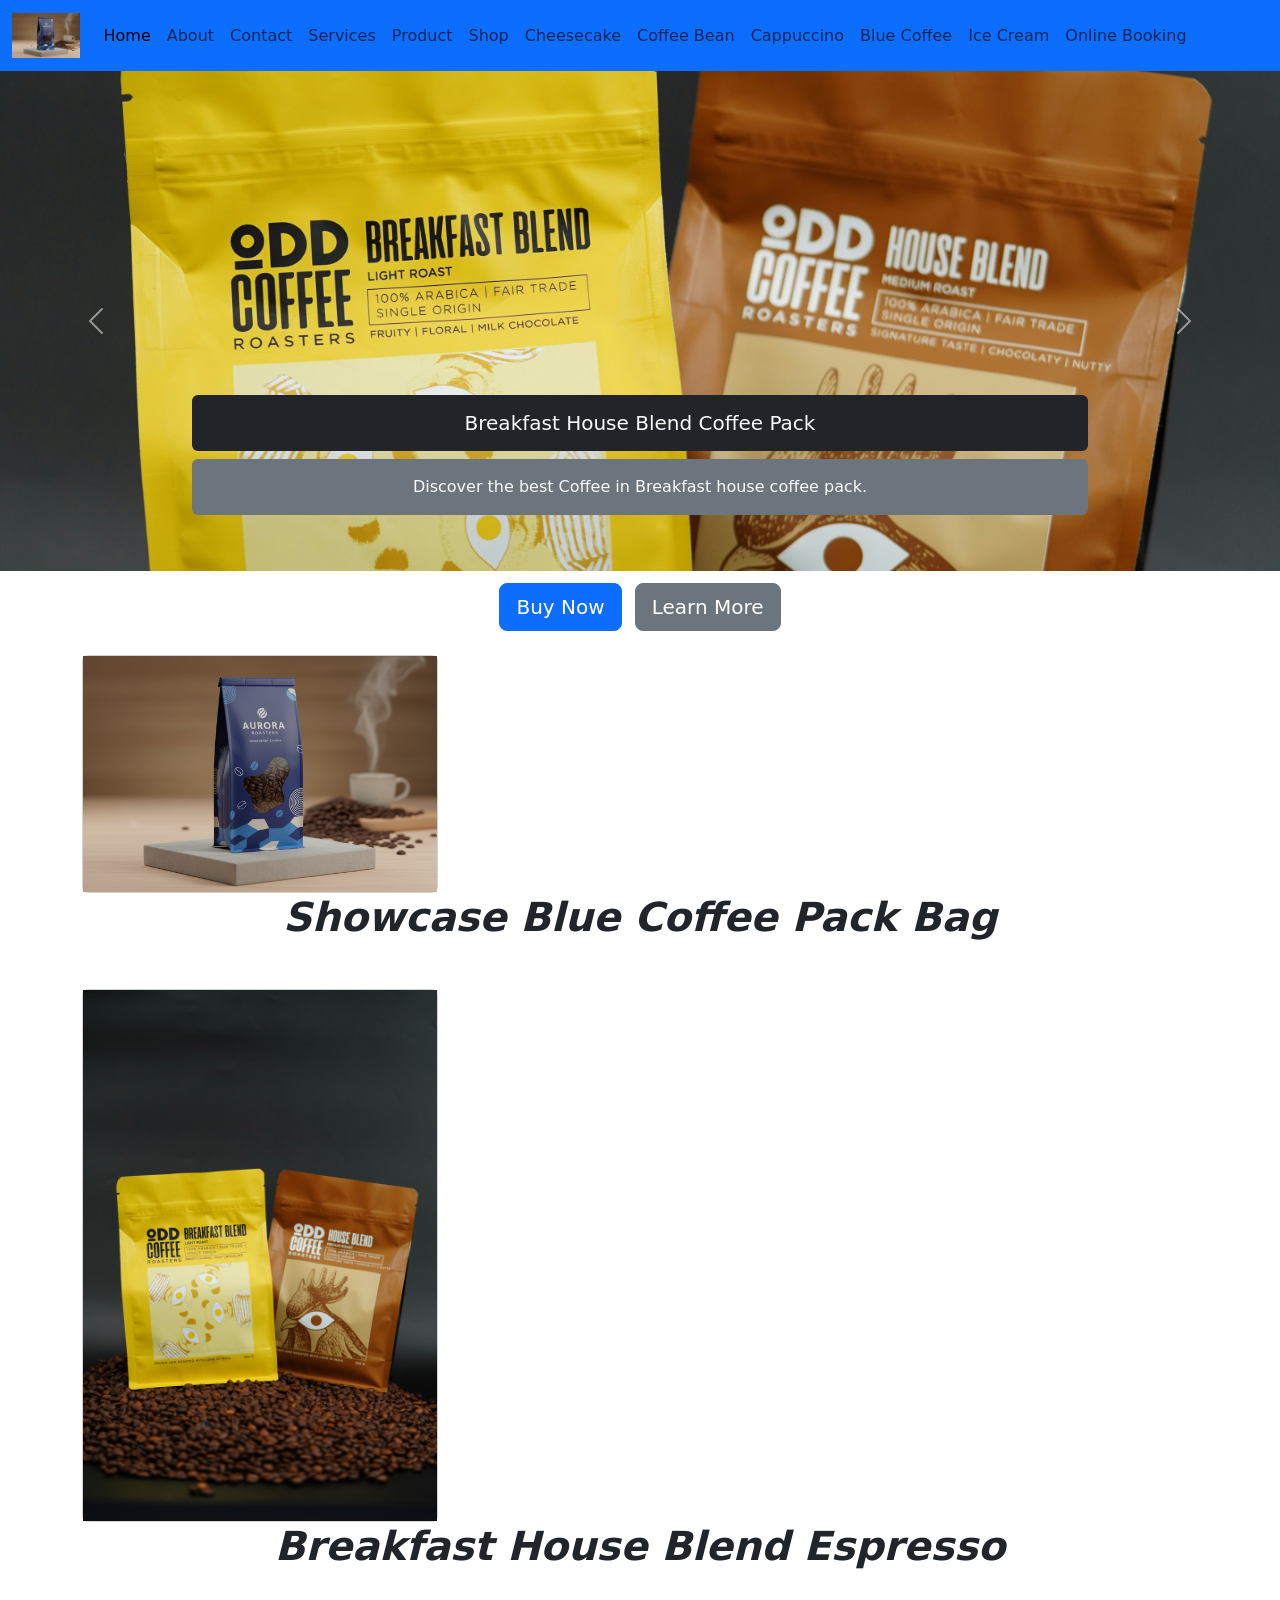
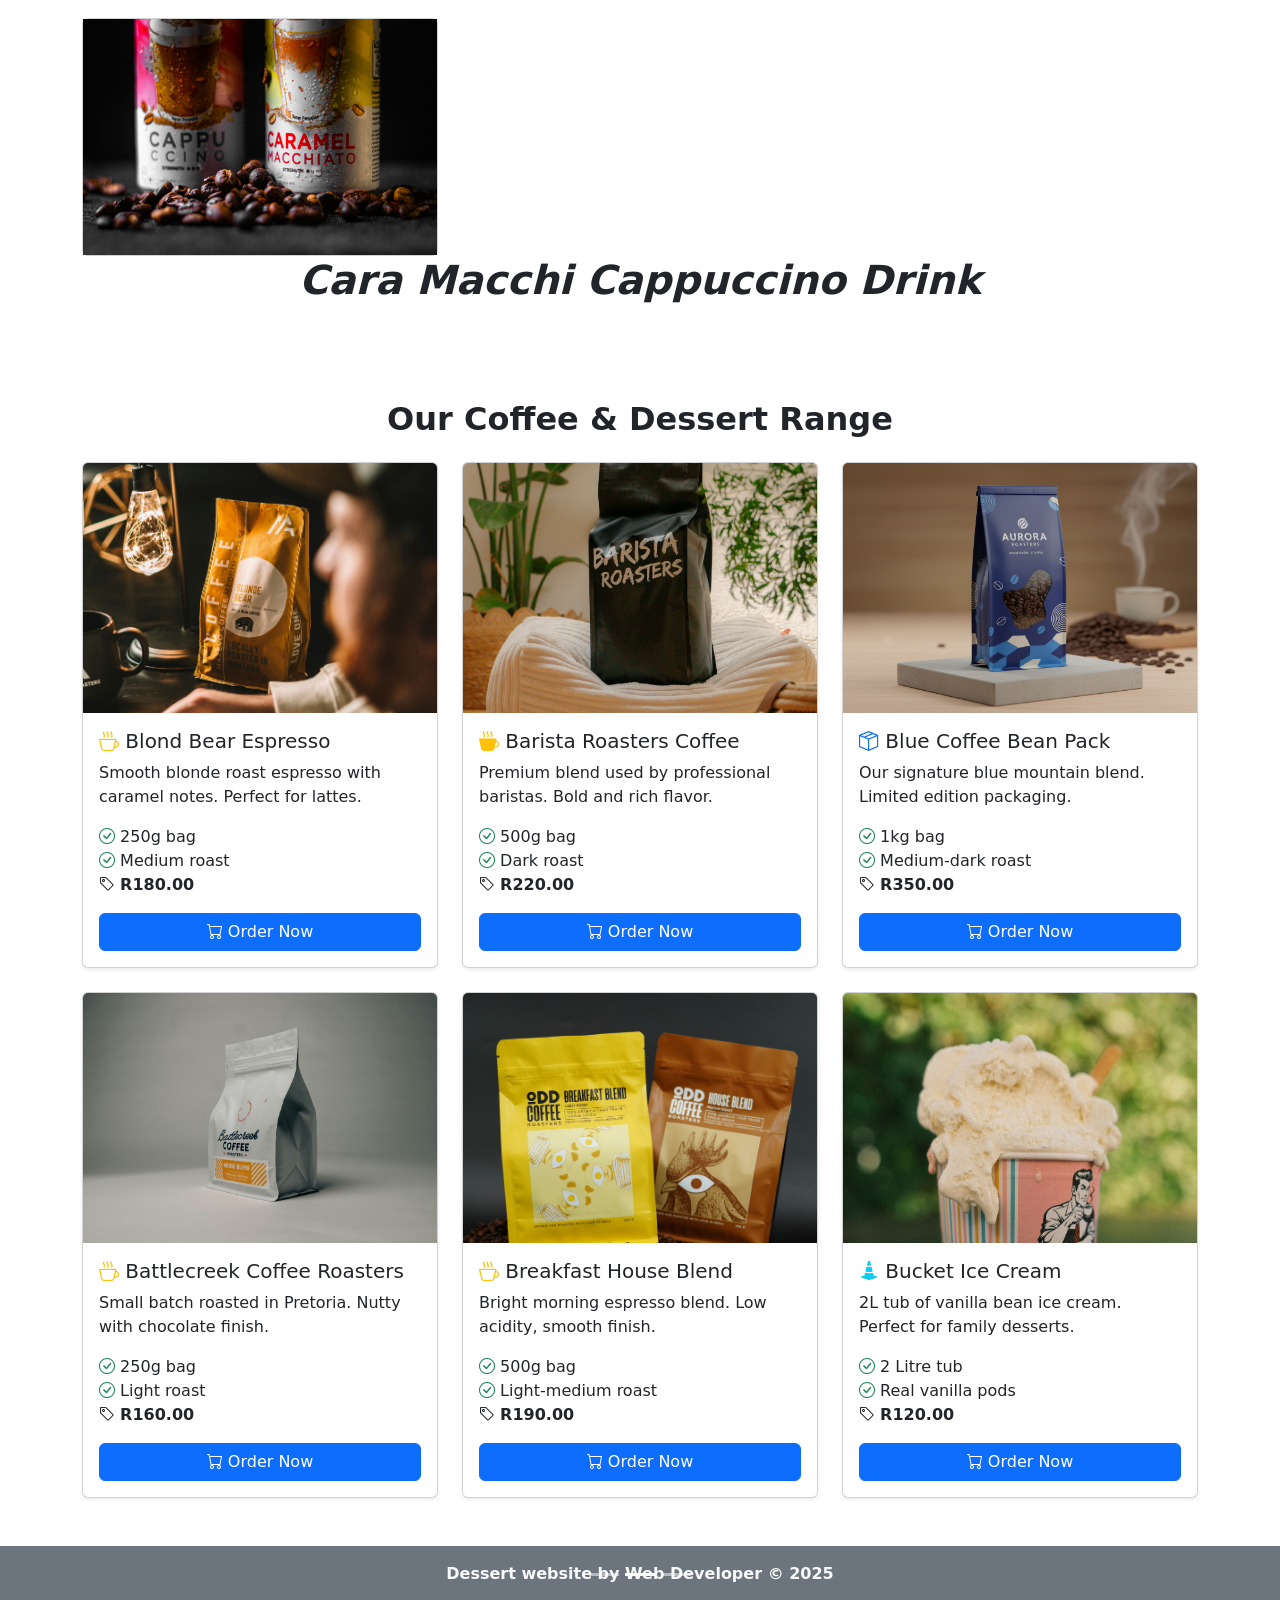
==== index.html @ a85d669f "Fixed index.html" ====
<!DOCTYPE html>
<html lang="en">
<head>
    <meta charset="UTF-8">
    <meta name="viewport" content="width=device-width, initial-scale=1.0">
    <title>Chocolate & Cookies</title>
    <link href="https://cdn.jsdelivr.net/npm/bootstrap@5.3.2/dist/css/bootstrap.min.css" rel="stylesheet">
    <link href="https://cdn.jsdelivr.net/npm/bootstrap-icons@1.11.1/font/bootstrap-icons.css" rel="stylesheet">
    <link rel="stylesheet" href="assets/css/style.css">
</head>
<body>
    <nav class="navbar navbar-expand-lg bg-primary">
        <div class="container-fluid">
            <a class="navbar-brand" href="shop.html"><img src="assets/img/blue-coffee-bean-pack.png" alt="Blue coffee bean" class="h-100" style="max-height: 45px;"></a>
            <button class="navbar-toggler" type="button" data-bs-toggle="collapse" data-bs-target="#navbarNav" aria-controls="navbarNav" aria-expanded="false" aria-label="Toggle navigation">
                <span class="navbar-toggler-icon"></span>
            </button>
            <div class="collapse navbar-collapse" id="navbarNav">
                <ul class="navbar-nav">
                    <li class="nav-item"><a class="nav-link active" aria-current="page" href="index.html">Home</a></li>
                    <li class="nav-item"><a class="nav-link" href="about.html">About</a></li>
                    <li class="nav-item"><a class="nav-link" href="contact.html">Contact</a></li>
                    <li class="nav-item"><a class="nav-link" href="services.html">Services</a></li>
                    <li class="nav-item"><a class="nav-link" href="Product.html">Product</a></li>
                    <li class="nav-item"><a class="nav-link" href="shop.html">Shop</a></li>
                    <li class="nav-item"><a class="nav-link" href="cheesecake.html">Cheesecake</a></li>
                    <li class="nav-item"><a class="nav-link" href="coffee-bean.html">Coffee Bean</a></li>
                    <li class="nav-item"><a class="nav-link" href="cappuccino.html">Cappuccino</a></li>
                    <li class="nav-item"><a class="nav-link" href="blue-coffee-pack.html">Blue Coffee </a></li>
                    <li class="nav-item"><a class="nav-link" href="ice-cream.html">Ice Cream</a></li>
                    <li class="nav-item"><a class="nav-link" href="booking.html">Online Booking</a></li>
                </ul>
            </div>
        </div>
    </nav>

    <div id="carouselExampleCaptions" class="carousel slide" data-bs-ride="carousel">
        <div class="carousel-indicators">
            <button type="button" data-bs-target="#carouselExampleCaptions" data-bs-slide-to="0" class="active" aria-current="true" aria-label="Slide 1"></button>
            <button type="button" data-bs-target="#carouselExampleCaptions" data-bs-slide-to="1" aria-label="Slide 2"></button>
            <button type="button" data-bs-target="#carouselExampleCaptions" data-bs-slide-to="2" aria-label="Slide 3"></button>
        </div>
        <div class="carousel-inner">
            <div class="carousel-item active">
                <img src="assets/img/copper-coffee-espresso.jpg" class="d-block w-100" style="height: 500px; object-fit: cover;" alt="Americano Package">
                <div class="carousel-caption d-none d-md-block">
                    <h5 class="text-light bg-dark fw-bold py-3 px-3 rounded">Americano Package Pack</h5>
                    <p class="text-dark fw-bold bg-warning  py-3 px-3 rounded">Buy our copper coffee espresso package pack at our store.</p>
                </div>
            </div>
            <div class="carousel-item">
                <img src="assets/img/breakfast-house-blend-espresso.jpg" class="d-block w-100" style="height: 500px; object-fit: cover;" alt="Mint Ice Cream">
                <div class="carousel-caption d-none d-md-block">
                    <h5 class="text-light bg-dark py-3 px-3 rounded">Breakfast House Blend Coffee Pack</h5>
                    <p class="text-light bg-secondary py-3 px-3 rounded">Discover the best Coffee in Breakfast house coffee pack.</p>
                </div>
            <div class="carousel-item">
                <img src="assets/img/coffee-teaglass.jpg" class="d-block w-100" style="height: 500px; object-fit: cover;" alt="Espresso">
                <div class="carousel-caption d-none d-md-block">
                    <h5 class="text-light bg-dark py-3 px-3 rounded">Our Espresso Coffee Glass</h5>
                    <p class="text-light bg-secondary py-3 px-3 rounded">Drink some espresso coffee with joy.</p>
                </div>
            </div>
        <button class="carousel-control-prev" type="button" data-bs-target="#carouselExampleCaptions" data-bs-slide="prev">
            <span class="carousel-control-prev-icon" aria-hidden="true"></span>
            <span class="visually-hidden">Previous</span>
        </button>
        <button class="carousel-control-next" type="button" data-bs-target="#carouselExampleCaptions" data-bs-slide="next">
            <span class="carousel-control-next-icon" aria-hidden="true"></span>
            <span class="visually-hidden">Next</span>
        </button>
    </div>

    <h1 class="text-light text-center bg-dark py-3 mt-0">Browsing our Product items for utilities</h1>
    <img src="assets/img/AI_Product_Images Salted Caramel 849b7f_bd1581ed7b714e519b5ed58c02f19a1b~mv2.jpg.jpg" class="w-100" style="max-height: 400px; object-fit: cover;" alt="banner chocolate image">
    <div class="text-center my-4">
        <a href="shop.html" class="btn btn-primary btn-lg me-2">Buy Now</a>
        <a href="about.html" class="btn btn-secondary btn-lg">Learn More</a>
    </div>

    <div class="container">
        <div class="row">
        <div class="col-md-4">
        <div class="card">
            <img src="assets/img/blue-coffee-bean-pack.png" class="img-fluid" style="max-width: 400px;" alt="blue coffee bean pack">
        </div>
        </div>
        <div class="card-body">
            <h2 class=" card-title text-center mb-5 fst-italic fw-bold h1">Showcase Blue Coffee Pack Bag</h2>

        </div>
        <div class="col-md-4">
        <div class="card">
            <img src="assets/img/breakfast-house-blend-espresso.jpg" class="img-fluid" style="max-width: 400px;" alt="blue coffee bean pack">
        </div>
        </div>
        <div class="card-body">
            <h2 class=" card-title text-center mb-5 fst-italic fw-bold h1">Breakfast House Blend Espresso</h2>

        </div>
        <div class="col-md-4">
        <div class="card">
            <img src="assets/img/caram-macchi-cappucino-drink.jpg" class="img-fluid" style="max-width: 400px;" alt="blue coffee bean pack">
        </div>
        </div>
        <div class="card-body">
            <h2 class=" card-title text-center mb-5 fst-italic fw-bold h1">Cara Macchi Cappuccino Drink</h2>

        </div>
        </div>
        </div>
    

    <div class="container my-5">
        <h2 class="text-center mb-4 fw-bold">Our Coffee & Dessert Range</h2>
        <div class="row g-4">
            
            <!-- Card 1 -->
            <div class="col-lg-4 col-md-6">
                <div class="card h-100 shadow-sm">
                    <img src="assets/img/blond-bear-espresso.jpg" class="card-img-top" style="height: 250px; object-fit: cover;" alt="Blond Bear Espresso">
                    <div class="card-body d-flex flex-column">
                        <h5 class="card-title"><i class="bi bi-cup-hot text-warning"></i> Blond Bear Espresso</h5>
                        <p class="card-text">Smooth blonde roast espresso with caramel notes. Perfect for lattes.</p>
                        <ul class="list-unstyled mb-3">
                            <li><i class="bi bi-check-circle text-success"></i> 250g bag</li>
                            <li><i class="bi bi-check-circle text-success"></i> Medium roast</li>
                            <li><i class="bi bi-tag"></i> <strong>R180.00</strong></li>
                        </ul>
                        <button class="btn btn-primary mt-auto w-100" data-bs-toggle="modal" data-bs-target="#orderModal" onclick="setProduct('Blond Bear Espresso', 'R180.00')" title="Order Blond Bear Espresso">
                            <i class="bi bi-cart"></i> Order Now
                        </button>
                    </div>
                </div>
            </div>

            <!-- Card 2 -->
            <div class="col-lg-4 col-md-6">
                <div class="card h-100 shadow-sm">
                    <img src="assets/img/barista-roasters-coffee-3.jpg" class="card-img-top" style="height: 250px; object-fit: cover;" alt="Barista Roasters Coffee">
                    <div class="card-body d-flex flex-column">
                        <h5 class="card-title"><i class="bi bi-cup-hot-fill text-warning"></i> Barista Roasters Coffee</h5>
                        <p class="card-text">Premium blend used by professional baristas. Bold and rich flavor.</p>
                        <ul class="list-unstyled mb-3">
                            <li><i class="bi bi-check-circle text-success"></i> 500g bag</li>
                            <li><i class="bi bi-check-circle text-success"></i> Dark roast</li>
                            <li><i class="bi bi-tag"></i> <strong>R220.00</strong></li>
                        </ul>
                        <button class="btn btn-primary mt-auto w-100" data-bs-toggle="modal" data-bs-target="#orderModal" onclick="setProduct('Barista Roasters Coffee', 'R220.00')" title="Order Barista Roasters">
                            <i class="bi bi-cart"></i> Order Now
                        </button>
                    </div>
                </div>
            </div>

            <!-- Card 3 -->
            <div class="col-lg-4 col-md-6">
                <div class="card h-100 shadow-sm">
                    <img src="assets/img/blue-coffee-bean-pack.png" class="card-img-top" style="height: 250px; object-fit: cover;" alt="Blue Coffee Bean Pack">
                    <div class="card-body d-flex flex-column">
                        <h5 class="card-title"><i class="bi bi-box-seam text-primary"></i> Blue Coffee Bean Pack</h5>
                        <p class="card-text">Our signature blue mountain blend. Limited edition packaging.</p>
                        <ul class="list-unstyled mb-3">
                            <li><i class="bi bi-check-circle text-success"></i> 1kg bag</li>
                            <li><i class="bi bi-check-circle text-success"></i> Medium-dark roast</li>
                            <li><i class="bi bi-tag"></i> <strong>R350.00</strong></li>
                        </ul>
                        <button class="btn btn-primary mt-auto w-100" data-bs-toggle="modal" data-bs-target="#orderModal" onclick="setProduct('Blue Coffee Bean Pack', 'R350.00')" title="Order Blue Coffee Pack">
                            <i class="bi bi-cart"></i> Order Now
                        </button>
                    </div>
                </div>
            </div>

            <!-- Card 4 -->
            <div class="col-lg-4 col-md-6">
                <div class="card h-100 shadow-sm">
                    <img src="assets/img/battlecreek-coffee-roasters.jpg" class="card-img-top" style="height: 250px; object-fit: cover;" alt="Battlecreek Coffee">
                    <div class="card-body d-flex flex-column">
                        <h5 class="card-title"><i class="bi bi-cup-hot text-warning"></i> Battlecreek Coffee Roasters</h5>
                        <p class="card-text">Small batch roasted in Pretoria. Nutty with chocolate finish.</p>
                        <ul class="list-unstyled mb-3">
                            <li><i class="bi bi-check-circle text-success"></i> 250g bag</li>
                            <li><i class="bi bi-check-circle text-success"></i> Light roast</li>
                            <li><i class="bi bi-tag"></i> <strong>R160.00</strong></li>
                        </ul>
                        <button class="btn btn-primary mt-auto w-100" data-bs-toggle="modal" data-bs-target="#orderModal" onclick="setProduct('Battlecreek Coffee Roasters', 'R160.00')" title="Order Battlecreek Coffee">
                            <i class="bi bi-cart"></i> Order Now
                        </button>
                    </div>
                </div>
            </div>

            <!-- Card 5 -->
            <div class="col-lg-4 col-md-6">
                <div class="card h-100 shadow-sm">
                    <img src="assets/img/breakfast-house-blend-espresso.jpg" class="card-img-top" style="height: 250px; object-fit: cover;" alt="Breakfast House Blend">
                    <div class="card-body d-flex flex-column">
                        <h5 class="card-title"><i class="bi bi-cup-hot text-warning"></i> Breakfast House Blend</h5>
                        <p class="card-text">Bright morning espresso blend. Low acidity, smooth finish.</p>
                        <ul class="list-unstyled mb-3">
                            <li><i class="bi bi-check-circle text-success"></i> 500g bag</li>
                            <li><i class="bi bi-check-circle text-success"></i> Light-medium roast</li>
                            <li><i class="bi bi-tag"></i> <strong>R190.00</strong></li>
                        </ul>
                        <button class="btn btn-primary mt-auto w-100" data-bs-toggle="modal" data-bs-target="#orderModal" onclick="setProduct('Breakfast House Blend', 'R190.00')" title="Order Breakfast Blend">
                            <i class="bi bi-cart"></i> Order Now
                        </button>
                    </div>
                </div>
            </div>

            <!-- Card 6 -->
            <div class="col-lg-4 col-md-6">
                <div class="card h-100 shadow-sm">
                    <img src="assets/img/bucket-ice-cream-1.jpg" class="card-img-top" style="height: 250px; object-fit: cover;" alt="Bucket Ice Cream">
                    <div class="card-body d-flex flex-column">
                        <h5 class="card-title"><i class="bi bi-cone-striped text-info"></i> Bucket Ice Cream</h5>
                        <p class="card-text">2L tub of vanilla bean ice cream. Perfect for family desserts.</p>
                        <ul class="list-unstyled mb-3">
                            <li><i class="bi bi-check-circle text-success"></i> 2 Litre tub</li>
                            <li><i class="bi bi-check-circle text-success"></i> Real vanilla pods</li>
                            <li><i class="bi bi-tag"></i> <strong>R120.00</strong></li>
                        </ul>
                        <button class="btn btn-primary mt-auto w-100" data-bs-toggle="modal" data-bs-target="#orderModal" onclick="setProduct('Bucket Ice Cream', 'R120.00')" title="Order Bucket Ice Cream">
                            <i class="bi bi-cart"></i> Order Now
                        </button>
                    </div>
                </div>
            </div>

        </div>
    </div>

    <!-- ORDER MODAL - Add this before footer -->
    <div class="modal fade" id="orderModal" tabindex="-1" aria-labelledby="orderModalLabel" aria-hidden="true">
        <div class="modal-dialog">
            <div class="modal-content">
                <div class="modal-header bg-primary text-white">
                    <h5 class="modal-title" id="orderModalLabel"><i class="bi bi-cart"></i> Place Your Order</h5>
                    <button type="button" class="btn-close btn-close-white" data-bs-dismiss="modal" aria-label="Close"></button>
                </div>
                <div class="modal-body">
                    <form id="orderForm" action="https://formspree.io/f/xzdopkdl" method="POST">
                        <div class="mb-3">
                            <label for="customerName" class="form-label">Your Name</label>
                            <input type="text" class="form-control" id="customerName" name="name" required>
                        </div>
                        <div class="mb-3">
                            <label for="customerEmail" class="form-label">Email</label>
                            <input type="email" class="form-control" id="customerEmail" name="email" required>
                        </div>
                        <div class="mb-3">
                            <label for="customerPhone" class="form-label">Phone / WhatsApp</label>
                            <input type="tel" class="form-control" id="customerPhone" name="phone" required>
                        </div>
                        <div class="mb-3">
                            <label for="productName" class="form-label">Product</label>
                            <input type="text" class="form-control" id="productName" name="product" readonly>
                        </div>
                        <div class="mb-3">
                            <label for="productPrice" class="form-label">Price</label>
                            <input type="text" class="form-control" id="productPrice" name="price" readonly>
                        </div>
                        <div class="mb-3">
                            <label for="quantity" class="form-label">Quantity</label>
                            <input type="number" class="form-control" id="quantity" name="quantity" value="1" min="1" required>
                        </div>
                        <div class="mb-3">
                            <label for="deliveryAddress" class="form-label">Delivery Address</label>
                            <textarea class="form-control" id="deliveryAddress" name="address" rows="2" required></textarea>
                        </div>
                        <button type="submit" class="btn btn-primary w-100"><i class="bi bi-send"></i> Submit Order</button>
                    </form>
                </div>
            </div>
        </div>
    </div>

    <footer class="bg-secondary text-light mt-5 py-3">
        <p class="text-center fw-bold mb-0">Dessert website by Web Developer © 2025</p>
    </footer>

    <script src="https://cdn.jsdelivr.net/npm/bootstrap@5.3.2/dist/js/bootstrap.bundle.min.js"></script>
    <script>
        // Auto-fill product in modal
        function setProduct(name, price) {
            document.getElementById('productName').value = name;
            document.getElementById('productPrice').value = price;
        }
    </script>
</body>
</html>
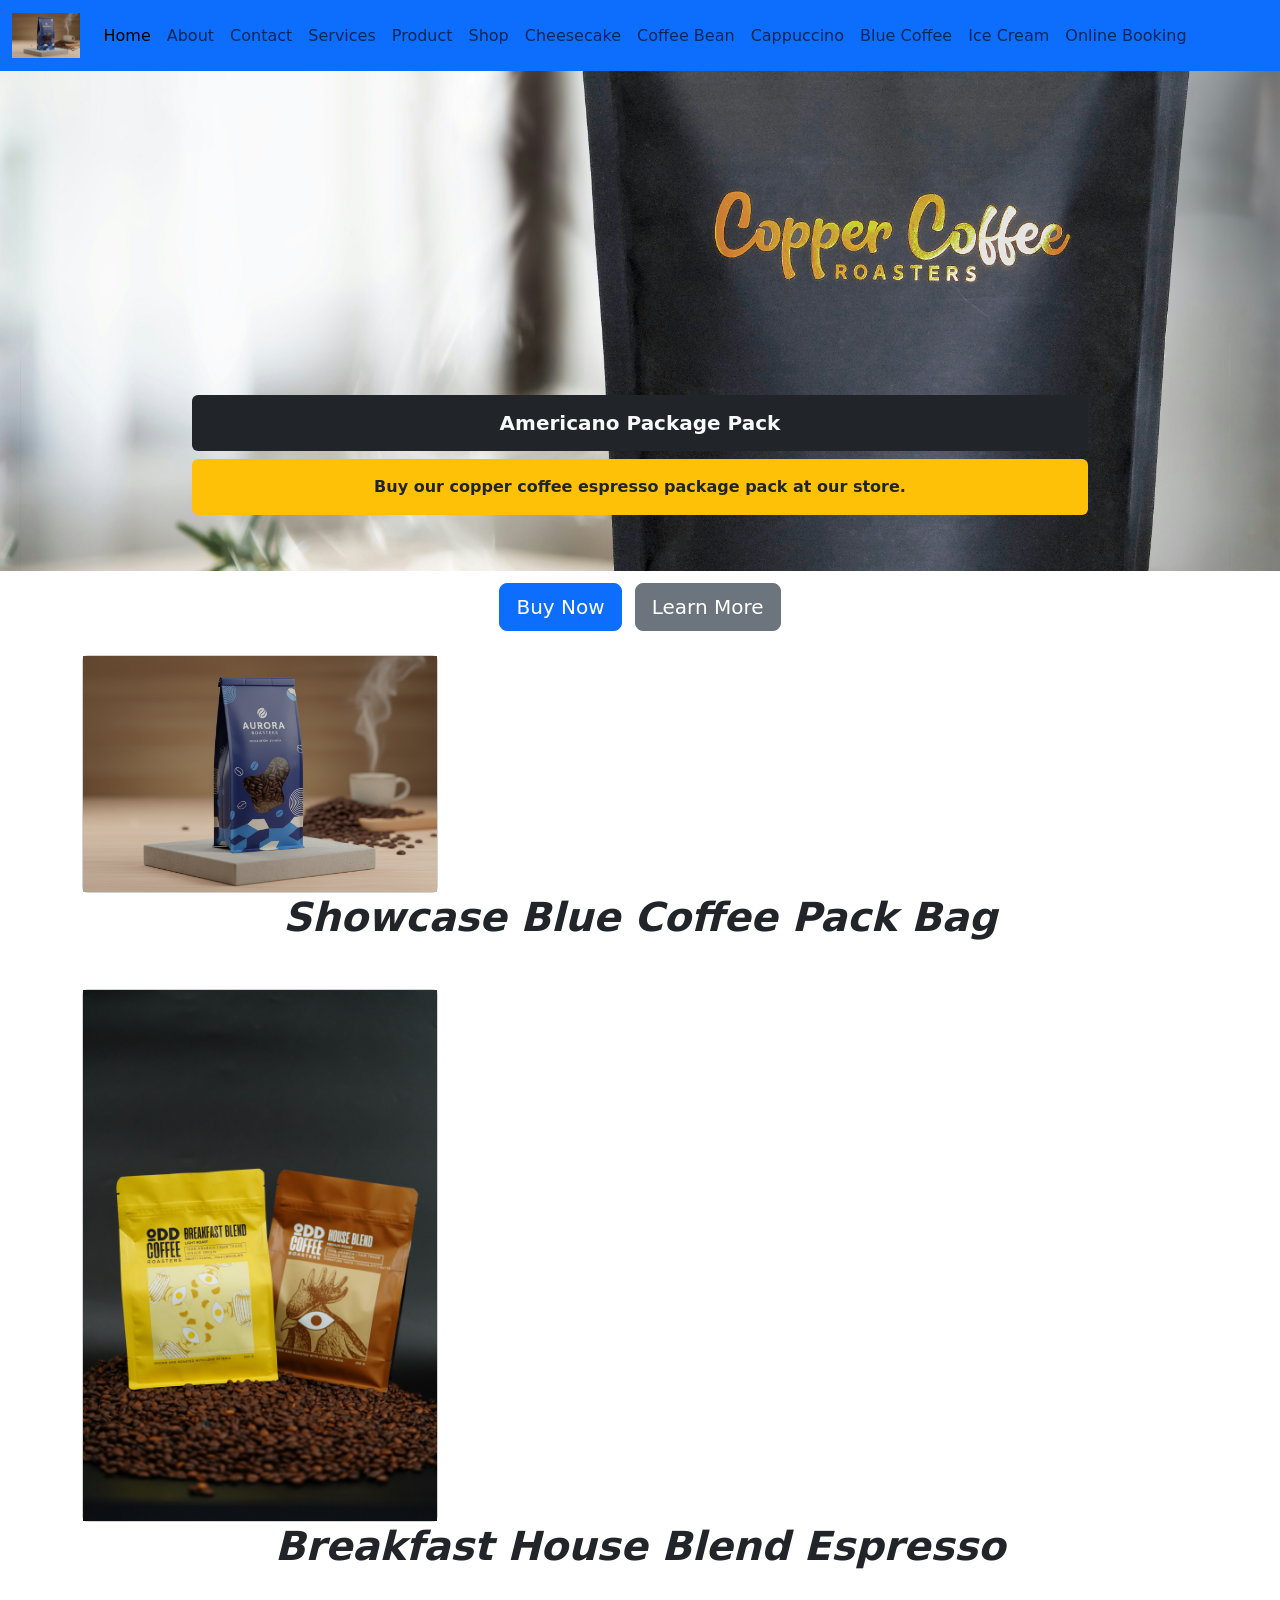
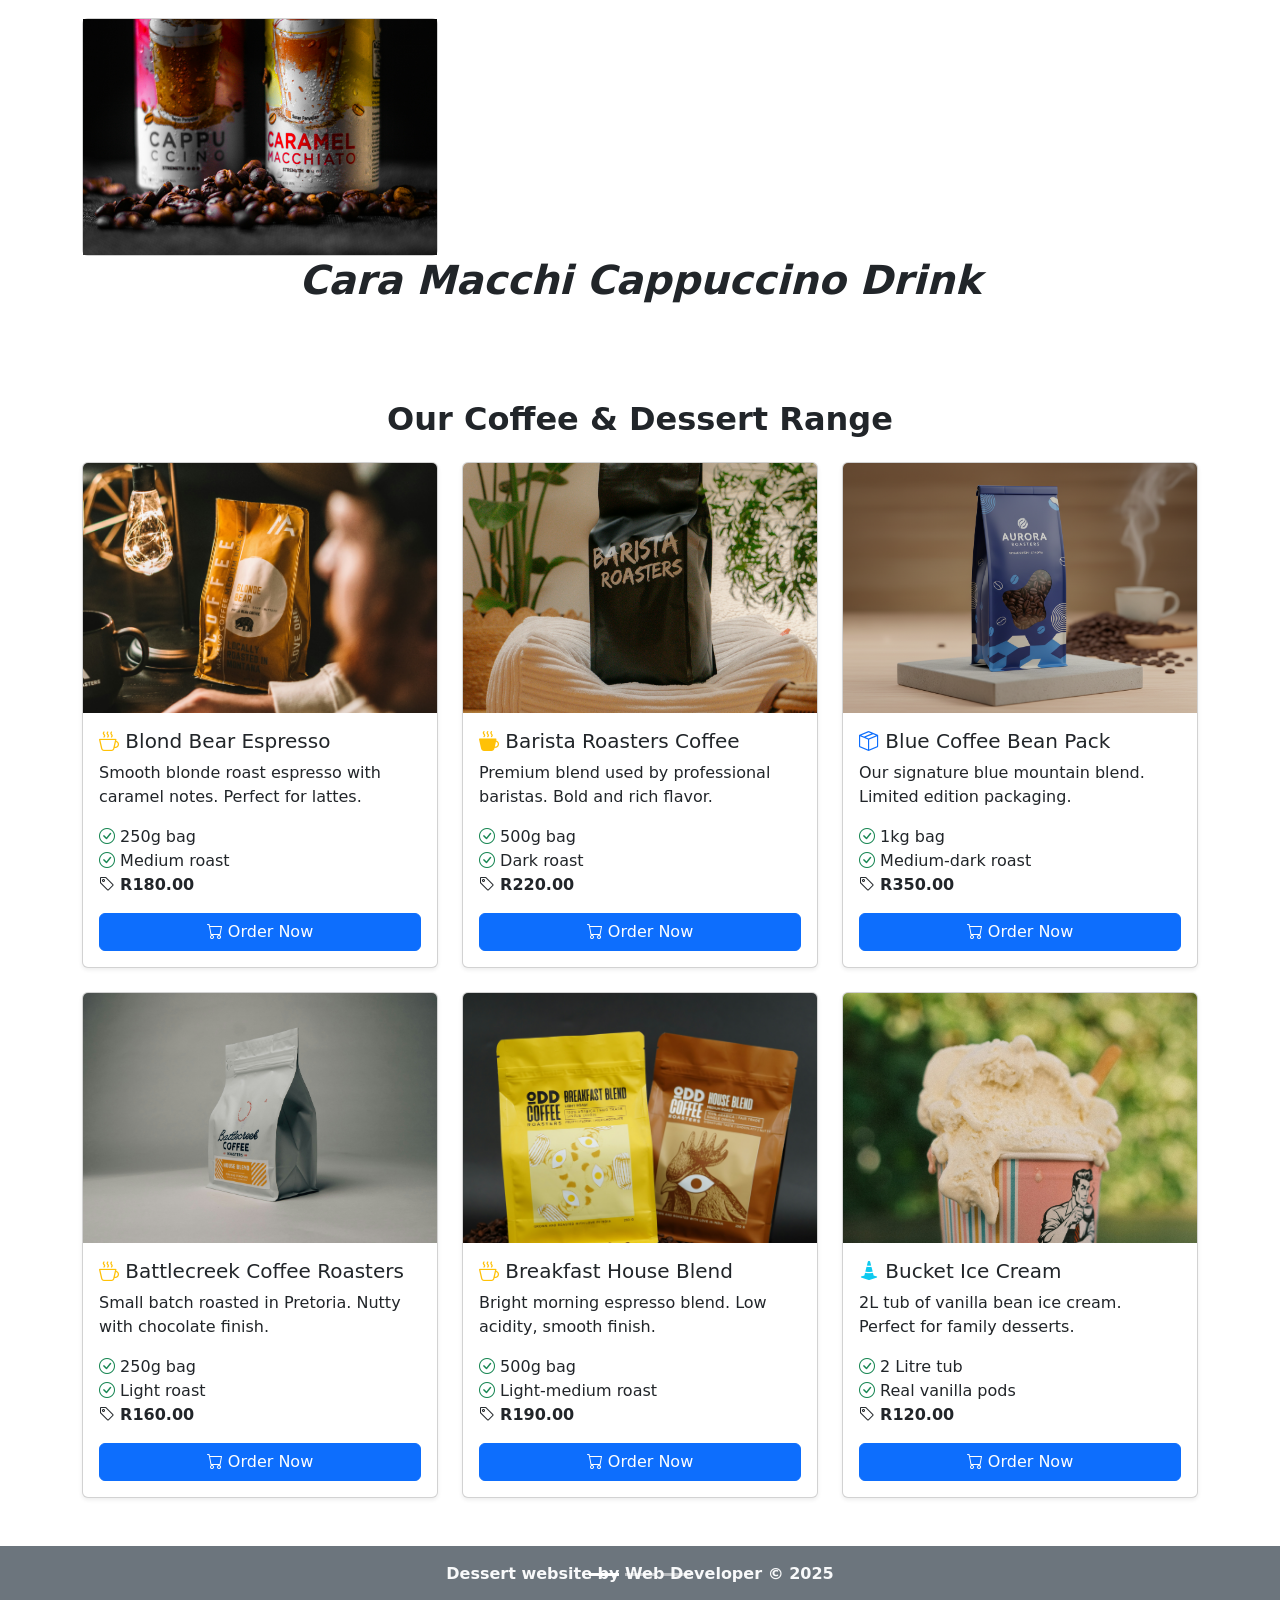
==== commit 2d7a8302: "Fixed index.html" ====
--- a/index.html
+++ b/index.html
@@ -11,7 +11,7 @@
 <body>
     <nav class="navbar navbar-expand-lg bg-primary">
         <div class="container-fluid">
-            <a class="navbar-brand" href="shop.html"><img src="assets/img/blue-coffee-bean-pack.png" alt="Blue coffee bean" class="h-100" style="max-height: 45px;"></a>
+            <a class="navbar-brand" href="shop.html"><img src="assets/img/blue-coffee-bean-pack.png" class-img-fluid alt="Blue coffee bean" class="h-100" style="max-height: 45px;"></a>
             <button class="navbar-toggler" type="button" data-bs-toggle="collapse" data-bs-target="#navbarNav" aria-controls="navbarNav" aria-expanded="false" aria-label="Toggle navigation">
                 <span class="navbar-toggler-icon"></span>
             </button>
@@ -72,7 +72,7 @@
     </div>
 
     <h1 class="text-light text-center bg-dark py-3 mt-0">Browsing our Product items for utilities</h1>
-    <img src="assets/img/AI_Product_Images Salted Caramel 849b7f_bd1581ed7b714e519b5ed58c02f19a1b~mv2.jpg.jpg" class="w-100" style="max-height: 400px; object-fit: cover;" alt="banner chocolate image">
+    <img src="/assets/img/gosling-coffee-roasters.jpg" class="img-fluid" style="max-height: 400px; object-fit: cover;" alt="banner chocolate image">
     <div class="text-center my-4">
         <a href="shop.html" class="btn btn-primary btn-lg me-2">Buy Now</a>
         <a href="about.html" class="btn btn-secondary btn-lg">Learn More</a>
@@ -118,7 +118,7 @@
             <!-- Card 1 -->
             <div class="col-lg-4 col-md-6">
                 <div class="card h-100 shadow-sm">
-                    <img src="assets/img/blond-bear-espresso.jpg" class="card-img-top" style="height: 250px; object-fit: cover;" alt="Blond Bear Espresso">
+                    <img src="assets/img/blond-bear-espresso.jpg" class=" img-fluid card-img-top" style="height: 250px; object-fit: cover;" alt="Blond Bear Espresso">
                     <div class="card-body d-flex flex-column">
                         <h5 class="card-title"><i class="bi bi-cup-hot text-warning"></i> Blond Bear Espresso</h5>
                         <p class="card-text">Smooth blonde roast espresso with caramel notes. Perfect for lattes.</p>
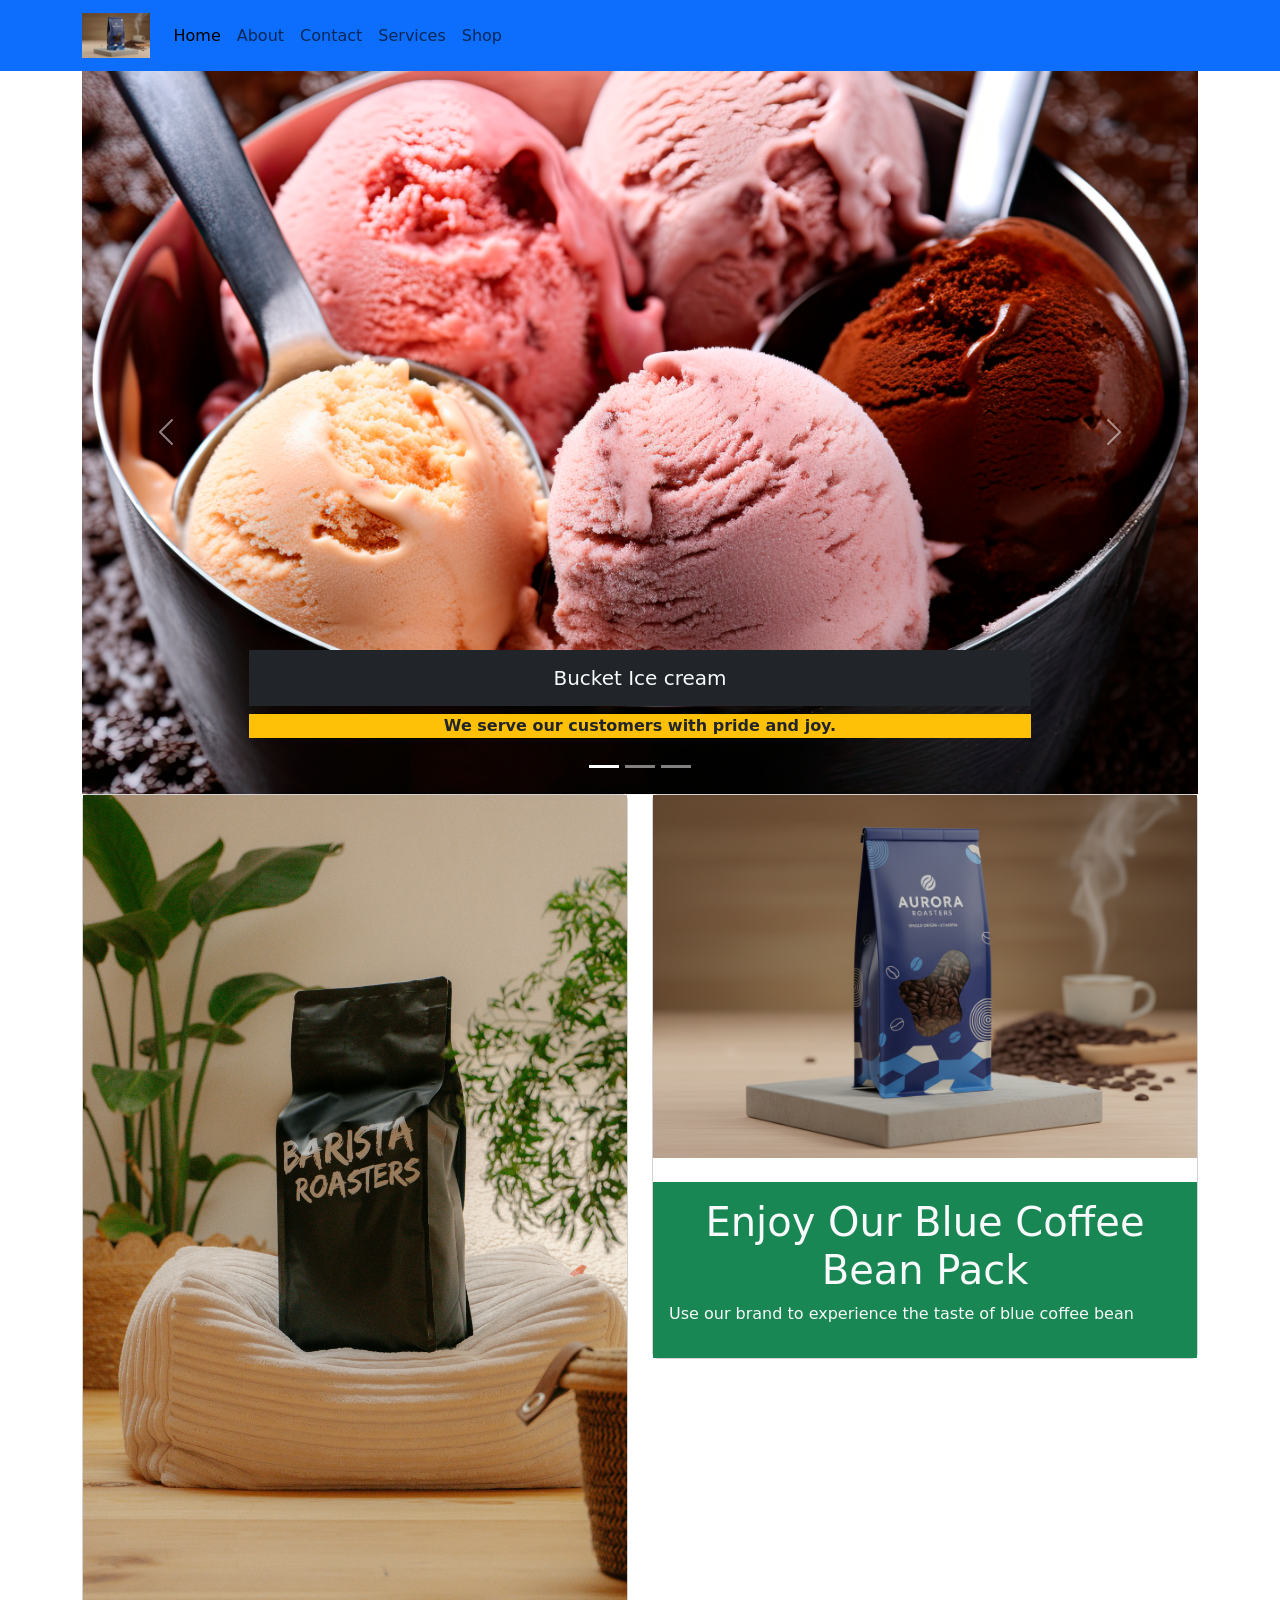
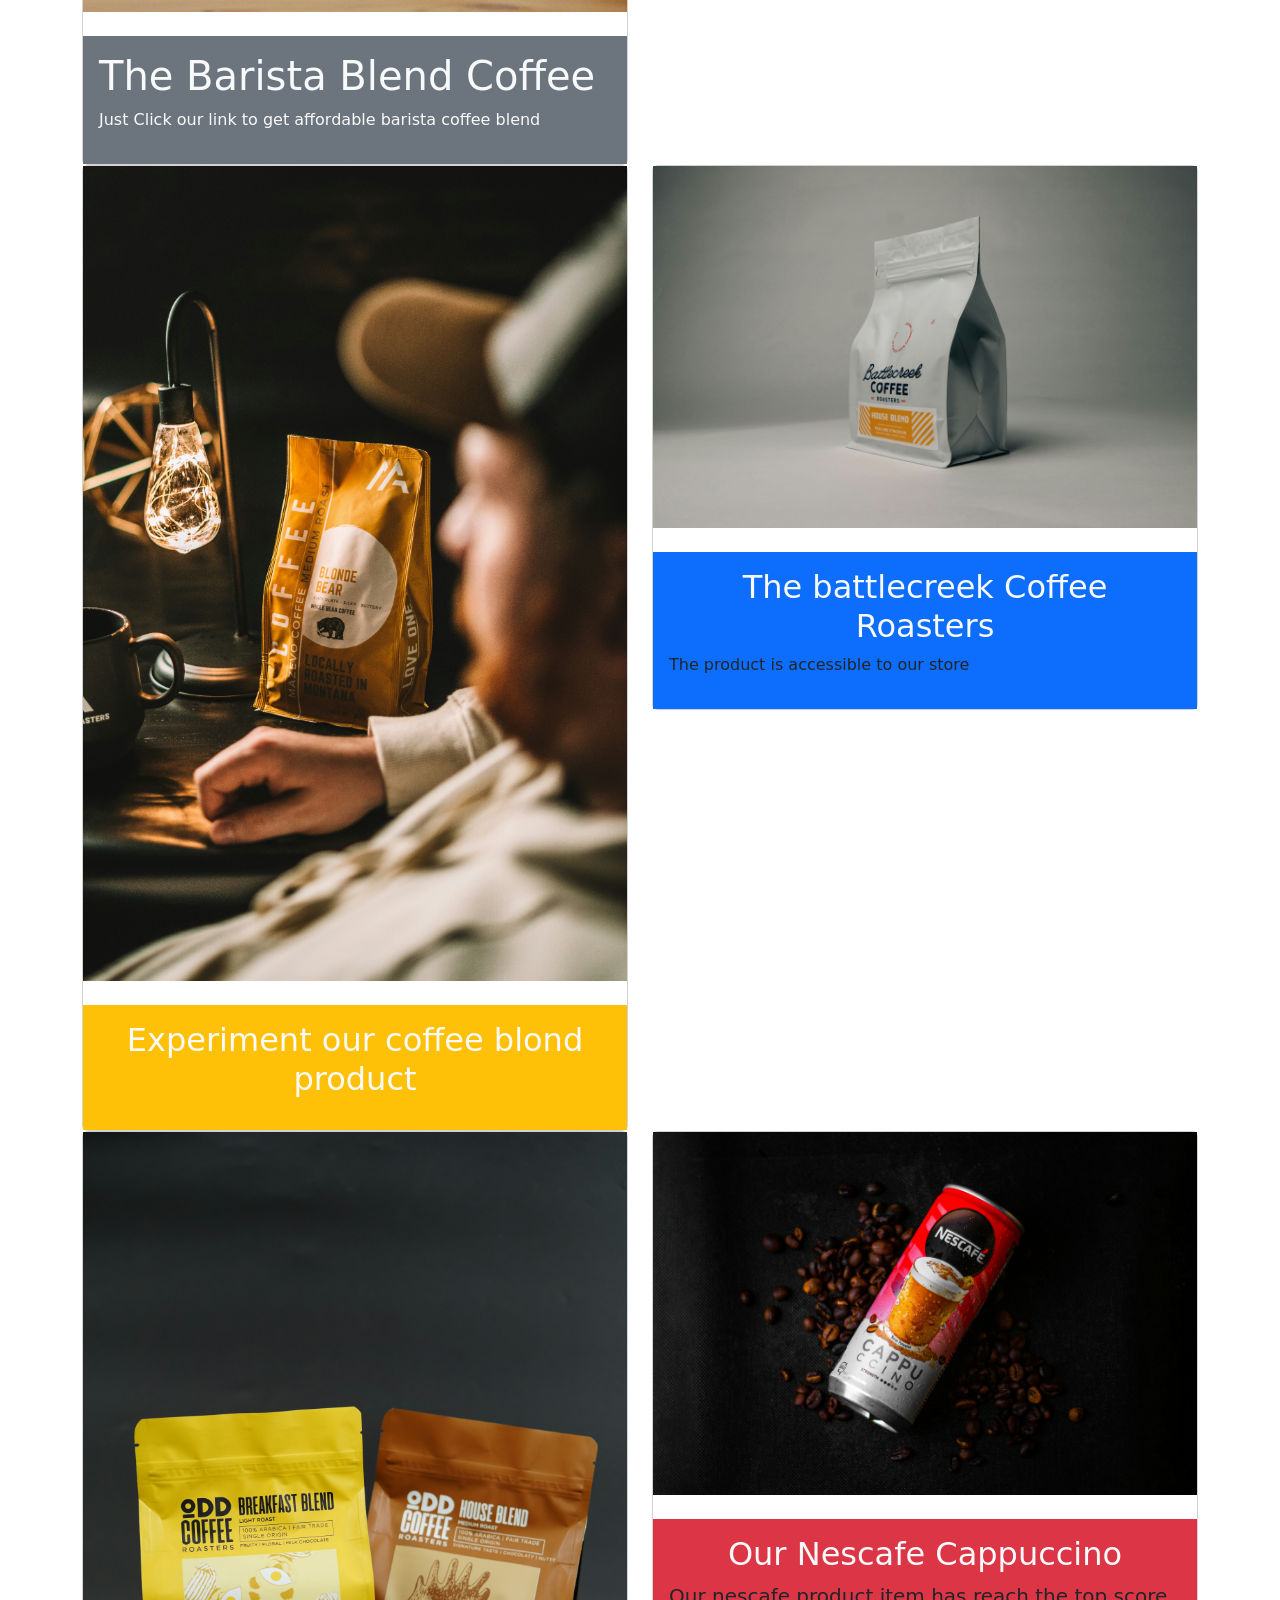
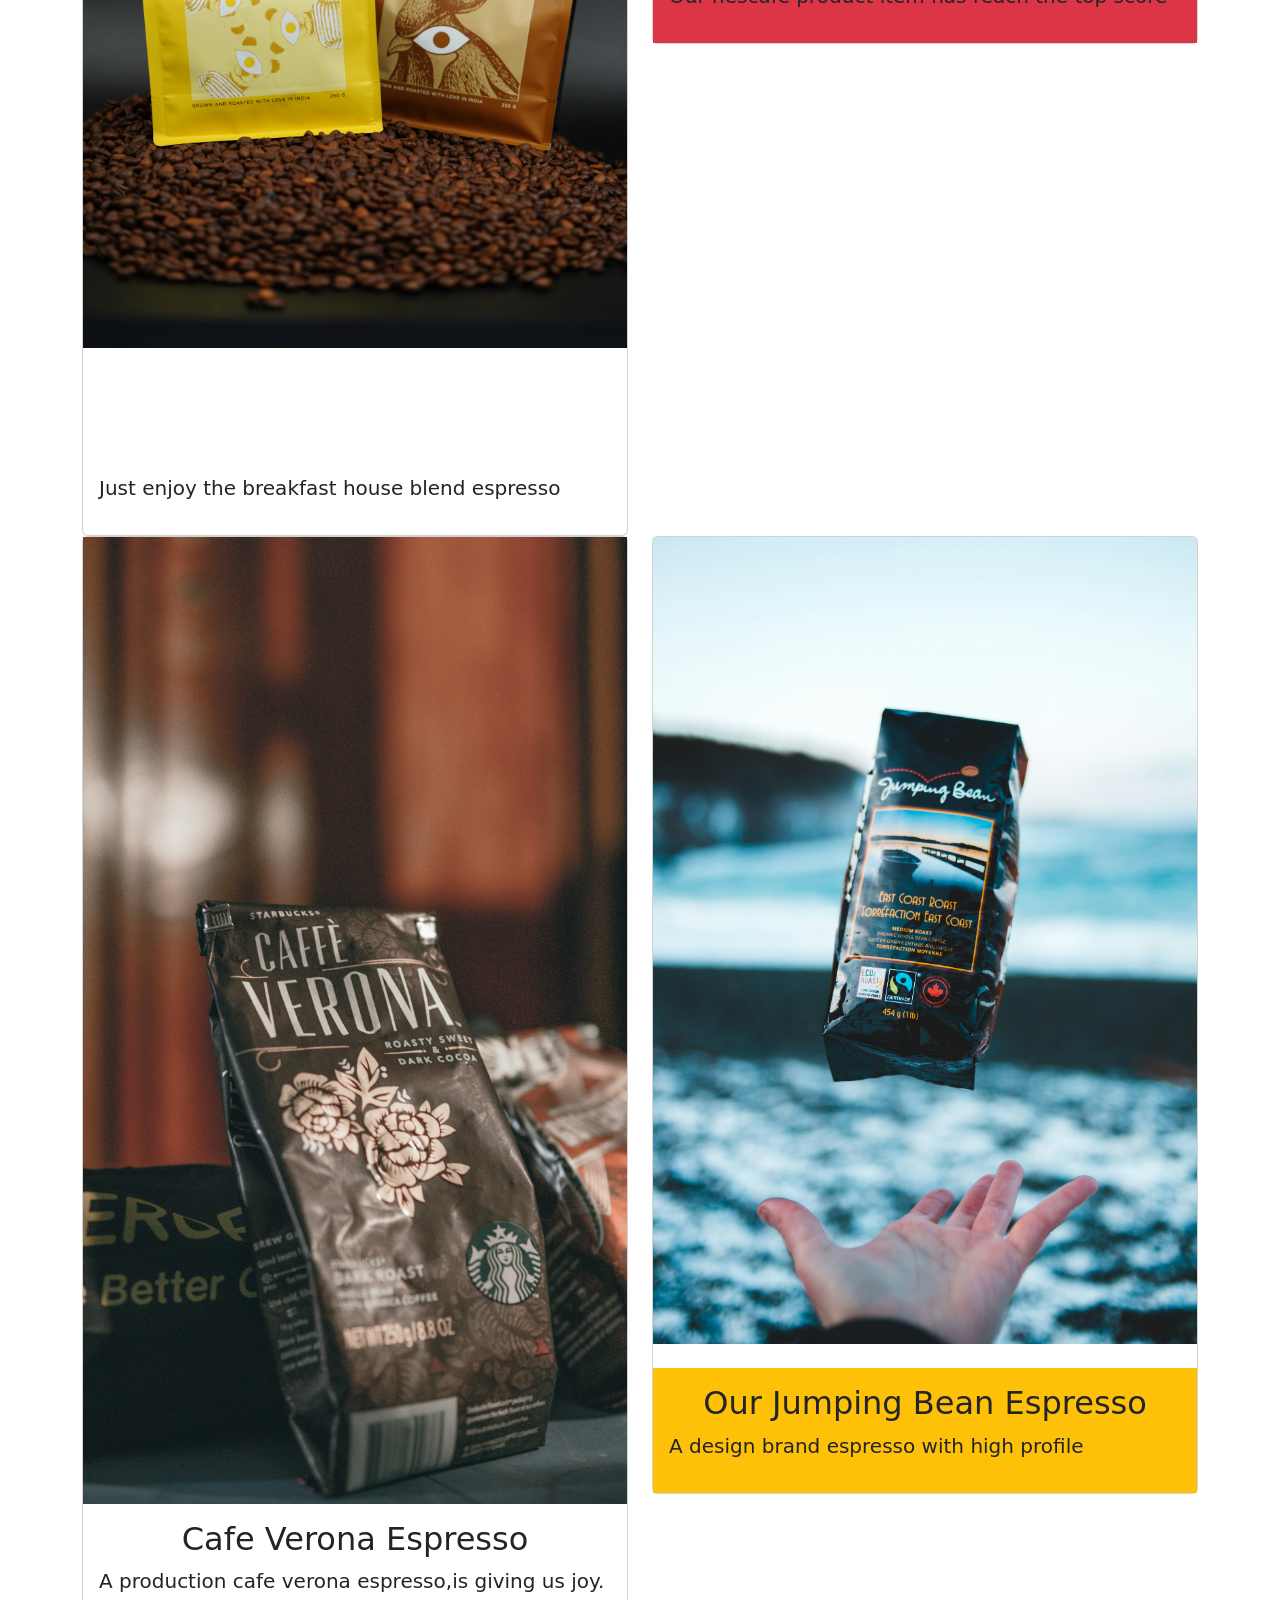
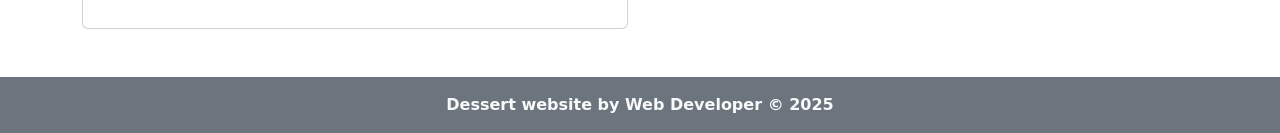
==== commit 53c5558f: "Updated the shop.html" ====
--- a/index.html
+++ b/index.html
@@ -2,7 +2,7 @@
 <html lang="en">
 <head>
     <meta charset="UTF-8">
-    <meta name="viewport" content="width=device-width, initial-scale=1.0">
+    <meta name="viewport" content="width=device-width, initial-scale=1">
     <title>Chocolate & Cookies</title>
     <link href="https://cdn.jsdelivr.net/npm/bootstrap@5.3.2/dist/css/bootstrap.min.css" rel="stylesheet">
     <link href="https://cdn.jsdelivr.net/npm/bootstrap-icons@1.11.1/font/bootstrap-icons.css" rel="stylesheet">
@@ -10,225 +10,156 @@
 </head>
 <body>
     <nav class="navbar navbar-expand-lg bg-primary">
-        <div class="container-fluid">
-            <a class="navbar-brand" href="shop.html"><img src="assets/img/blue-coffee-bean-pack.png" class-img-fluid alt="Blue coffee bean" class="h-100" style="max-height: 45px;"></a>
+        <div class="container">
+            <a class="navbar-brand" href="#"><img src="assets/img/blue-coffee-bean-pack.png" class="h-100" style="max-height: 45px;" alt="blue coffee pack" ></a>
             <button class="navbar-toggler" type="button" data-bs-toggle="collapse" data-bs-target="#navbarNav" aria-controls="navbarNav" aria-expanded="false" aria-label="Toggle navigation">
                 <span class="navbar-toggler-icon"></span>
             </button>
             <div class="collapse navbar-collapse" id="navbarNav">
                 <ul class="navbar-nav">
-                    <li class="nav-item"><a class="nav-link active" aria-current="page" href="index.html">Home</a></li>
-                    <li class="nav-item"><a class="nav-link" href="about.html">About</a></li>
-                    <li class="nav-item"><a class="nav-link" href="contact.html">Contact</a></li>
-                    <li class="nav-item"><a class="nav-link" href="services.html">Services</a></li>
-                    <li class="nav-item"><a class="nav-link" href="Product.html">Product</a></li>
-                    <li class="nav-item"><a class="nav-link" href="shop.html">Shop</a></li>
-                    <li class="nav-item"><a class="nav-link" href="cheesecake.html">Cheesecake</a></li>
-                    <li class="nav-item"><a class="nav-link" href="coffee-bean.html">Coffee Bean</a></li>
-                    <li class="nav-item"><a class="nav-link" href="cappuccino.html">Cappuccino</a></li>
-                    <li class="nav-item"><a class="nav-link" href="blue-coffee-pack.html">Blue Coffee </a></li>
-                    <li class="nav-item"><a class="nav-link" href="ice-cream.html">Ice Cream</a></li>
-                    <li class="nav-item"><a class="nav-link" href="booking.html">Online Booking</a></li>
+                    <li class="nav-item">
+                        <a class="nav-link active" aria-current="page" href="index.html">Home</a>
+                    </li>
+                    <li class="nav-item">
+                        <a class="nav-link" href="about.html">About</a>
+                    </li>
+                    <li class="nav-item">
+                        <a class="nav-link" href="contact.html">Contact</a>
+                    </li>
+                    <li class="nav-item">
+                        <a class="nav-link" href="services.html">Services</a>
+                    </li>
+                    
+                    <li class="nav-item">
+                        <a class="nav-link" href="shop.html">Shop</a>
+                    </li>
+                    
                 </ul>
             </div>
         </div>
     </nav>
-
-    <div id="carouselExampleCaptions" class="carousel slide" data-bs-ride="carousel">
-        <div class="carousel-indicators">
-            <button type="button" data-bs-target="#carouselExampleCaptions" data-bs-slide-to="0" class="active" aria-current="true" aria-label="Slide 1"></button>
-            <button type="button" data-bs-target="#carouselExampleCaptions" data-bs-slide-to="1" aria-label="Slide 2"></button>
-            <button type="button" data-bs-target="#carouselExampleCaptions" data-bs-slide-to="2" aria-label="Slide 3"></button>
-        </div>
-        <div class="carousel-inner">
-            <div class="carousel-item active">
-                <img src="assets/img/copper-coffee-espresso.jpg" class="d-block w-100" style="height: 500px; object-fit: cover;" alt="Americano Package">
-                <div class="carousel-caption d-none d-md-block">
-                    <h5 class="text-light bg-dark fw-bold py-3 px-3 rounded">Americano Package Pack</h5>
-                    <p class="text-dark fw-bold bg-warning  py-3 px-3 rounded">Buy our copper coffee espresso package pack at our store.</p>
-                </div>
-            </div>
-            <div class="carousel-item">
-                <img src="assets/img/breakfast-house-blend-espresso.jpg" class="d-block w-100" style="height: 500px; object-fit: cover;" alt="Mint Ice Cream">
-                <div class="carousel-caption d-none d-md-block">
-                    <h5 class="text-light bg-dark py-3 px-3 rounded">Breakfast House Blend Coffee Pack</h5>
-                    <p class="text-light bg-secondary py-3 px-3 rounded">Discover the best Coffee in Breakfast house coffee pack.</p>
-                </div>
-            <div class="carousel-item">
-                <img src="assets/img/coffee-teaglass.jpg" class="d-block w-100" style="height: 500px; object-fit: cover;" alt="Espresso">
-                <div class="carousel-caption d-none d-md-block">
-                    <h5 class="text-light bg-dark py-3 px-3 rounded">Our Espresso Coffee Glass</h5>
-                    <p class="text-light bg-secondary py-3 px-3 rounded">Drink some espresso coffee with joy.</p>
-                </div>
-            </div>
-        <button class="carousel-control-prev" type="button" data-bs-target="#carouselExampleCaptions" data-bs-slide="prev">
-            <span class="carousel-control-prev-icon" aria-hidden="true"></span>
-            <span class="visually-hidden">Previous</span>
-        </button>
-        <button class="carousel-control-next" type="button" data-bs-target="#carouselExampleCaptions" data-bs-slide="next">
-            <span class="carousel-control-next-icon" aria-hidden="true"></span>
-            <span class="visually-hidden">Next</span>
-        </button>
-    </div>
-
-    <h1 class="text-light text-center bg-dark py-3 mt-0">Browsing our Product items for utilities</h1>
-    <img src="/assets/img/gosling-coffee-roasters.jpg" class="img-fluid" style="max-height: 400px; object-fit: cover;" alt="banner chocolate image">
-    <div class="text-center my-4">
-        <a href="shop.html" class="btn btn-primary btn-lg me-2">Buy Now</a>
-        <a href="about.html" class="btn btn-secondary btn-lg">Learn More</a>
-    </div>
-
+    <div class="container">
+        <div id="carouselExampleCaptions" class="carousel slide">
+  <div class="carousel-indicators">
+    <button type="button" data-bs-target="#carouselExampleCaptions" data-bs-slide-to="0" class="active" aria-current="true" aria-label="Slide 1"></button>
+    <button type="button" data-bs-target="#carouselExampleCaptions" data-bs-slide-to="1" aria-label="Slide 2"></button>
+    <button type="button" data-bs-target="#carouselExampleCaptions" data-bs-slide-to="2" aria-label="Slide 3"></button>
+  </div>
+  <div class="carousel-inner">
+    <div class="carousel-item active">
+      <img src="assets/img/bucket-ice-cream.jpg" class="d-block w-100" alt="...">
+      <div class="carousel-caption d-none d-md-block">
+        <h5 class="text-light bg-dark py-3 px-3">Bucket Ice cream</h5>
+        <p class="text-dark bg-warning fw-bold">We serve our customers with pride and joy.</p>
+      </div>
+    </div>
+    <div class="carousel-item">
+      <img src="assets/img/caramel-cake.jpg" class="d-block w-100" alt="...">
+      <div class="carousel-caption d-none d-md-block">
+        <h5 class="text-dark bg-light py-3 px-3">Caramel Cake</h5>
+        <p class="text-dark bg-light py-3 px-3">Just bring your cash and exchange with our caramel cake.</p>
+      </div>
+    </div>
+    <div class="carousel-item">
+      <img src="assets/img/cheese-cake-dessert.jpg" class="d-block w-100" alt="...">
+      <div class="carousel-caption d-none d-md-block">
+        <h5 class="text-dark bg-light py-3 px-3">Cheese cake dessert</h5>
+        <p class="text-dark bg-light py-3 px-3">Serving cakes with our important clients.</p>
+      </div>
+    </div>
+  </div>
+  <button class="carousel-control-prev" type="button" data-bs-target="#carouselExampleCaptions" data-bs-slide="prev">
+    <span class="carousel-control-prev-icon" aria-hidden="true"></span>
+    <span class="visually-hidden">Previous</span>
+  </button>
+  <button class="carousel-control-next" type="button" data-bs-target="#carouselExampleCaptions" data-bs-slide="next">
+    <span class="carousel-control-next-icon" aria-hidden="true"></span>
+    <span class="visually-hidden">Next</span>
+  </button>
+</div>
+    </div>
     <div class="container">
         <div class="row">
-        <div class="col-md-4">
-        <div class="card">
-            <img src="assets/img/blue-coffee-bean-pack.png" class="img-fluid" style="max-width: 400px;" alt="blue coffee bean pack">
-        </div>
-        </div>
-        <div class="card-body">
-            <h2 class=" card-title text-center mb-5 fst-italic fw-bold h1">Showcase Blue Coffee Pack Bag</h2>
-
-        </div>
-        <div class="col-md-4">
-        <div class="card">
-            <img src="assets/img/breakfast-house-blend-espresso.jpg" class="img-fluid" style="max-width: 400px;" alt="blue coffee bean pack">
-        </div>
-        </div>
-        <div class="card-body">
-            <h2 class=" card-title text-center mb-5 fst-italic fw-bold h1">Breakfast House Blend Espresso</h2>
-
-        </div>
-        <div class="col-md-4">
-        <div class="card">
-            <img src="assets/img/caram-macchi-cappucino-drink.jpg" class="img-fluid" style="max-width: 400px;" alt="blue coffee bean pack">
-        </div>
-        </div>
-        <div class="card-body">
-            <h2 class=" card-title text-center mb-5 fst-italic fw-bold h1">Cara Macchi Cappuccino Drink</h2>
-
-        </div>
-        </div>
-        </div>
-    
-
-    <div class="container my-5">
-        <h2 class="text-center mb-4 fw-bold">Our Coffee & Dessert Range</h2>
-        <div class="row g-4">
-            
-            <!-- Card 1 -->
-            <div class="col-lg-4 col-md-6">
-                <div class="card h-100 shadow-sm">
-                    <img src="assets/img/blond-bear-espresso.jpg" class=" img-fluid card-img-top" style="height: 250px; object-fit: cover;" alt="Blond Bear Espresso">
-                    <div class="card-body d-flex flex-column">
-                        <h5 class="card-title"><i class="bi bi-cup-hot text-warning"></i> Blond Bear Espresso</h5>
-                        <p class="card-text">Smooth blonde roast espresso with caramel notes. Perfect for lattes.</p>
-                        <ul class="list-unstyled mb-3">
-                            <li><i class="bi bi-check-circle text-success"></i> 250g bag</li>
-                            <li><i class="bi bi-check-circle text-success"></i> Medium roast</li>
-                            <li><i class="bi bi-tag"></i> <strong>R180.00</strong></li>
-                        </ul>
-                        <button class="btn btn-primary mt-auto w-100" data-bs-toggle="modal" data-bs-target="#orderModal" onclick="setProduct('Blond Bear Espresso', 'R180.00')" title="Order Blond Bear Espresso">
-                            <i class="bi bi-cart"></i> Order Now
-                        </button>
-                    </div>
-                </div>
-            </div>
-
-            <!-- Card 2 -->
-            <div class="col-lg-4 col-md-6">
-                <div class="card h-100 shadow-sm">
-                    <img src="assets/img/barista-roasters-coffee-3.jpg" class="card-img-top" style="height: 250px; object-fit: cover;" alt="Barista Roasters Coffee">
-                    <div class="card-body d-flex flex-column">
-                        <h5 class="card-title"><i class="bi bi-cup-hot-fill text-warning"></i> Barista Roasters Coffee</h5>
-                        <p class="card-text">Premium blend used by professional baristas. Bold and rich flavor.</p>
-                        <ul class="list-unstyled mb-3">
-                            <li><i class="bi bi-check-circle text-success"></i> 500g bag</li>
-                            <li><i class="bi bi-check-circle text-success"></i> Dark roast</li>
-                            <li><i class="bi bi-tag"></i> <strong>R220.00</strong></li>
-                        </ul>
-                        <button class="btn btn-primary mt-auto w-100" data-bs-toggle="modal" data-bs-target="#orderModal" onclick="setProduct('Barista Roasters Coffee', 'R220.00')" title="Order Barista Roasters">
-                            <i class="bi bi-cart"></i> Order Now
-                        </button>
-                    </div>
-                </div>
-            </div>
-
-            <!-- Card 3 -->
-            <div class="col-lg-4 col-md-6">
-                <div class="card h-100 shadow-sm">
-                    <img src="assets/img/blue-coffee-bean-pack.png" class="card-img-top" style="height: 250px; object-fit: cover;" alt="Blue Coffee Bean Pack">
-                    <div class="card-body d-flex flex-column">
-                        <h5 class="card-title"><i class="bi bi-box-seam text-primary"></i> Blue Coffee Bean Pack</h5>
-                        <p class="card-text">Our signature blue mountain blend. Limited edition packaging.</p>
-                        <ul class="list-unstyled mb-3">
-                            <li><i class="bi bi-check-circle text-success"></i> 1kg bag</li>
-                            <li><i class="bi bi-check-circle text-success"></i> Medium-dark roast</li>
-                            <li><i class="bi bi-tag"></i> <strong>R350.00</strong></li>
-                        </ul>
-                        <button class="btn btn-primary mt-auto w-100" data-bs-toggle="modal" data-bs-target="#orderModal" onclick="setProduct('Blue Coffee Bean Pack', 'R350.00')" title="Order Blue Coffee Pack">
-                            <i class="bi bi-cart"></i> Order Now
-                        </button>
-                    </div>
-                </div>
-            </div>
-
-            <!-- Card 4 -->
-            <div class="col-lg-4 col-md-6">
-                <div class="card h-100 shadow-sm">
-                    <img src="assets/img/battlecreek-coffee-roasters.jpg" class="card-img-top" style="height: 250px; object-fit: cover;" alt="Battlecreek Coffee">
-                    <div class="card-body d-flex flex-column">
-                        <h5 class="card-title"><i class="bi bi-cup-hot text-warning"></i> Battlecreek Coffee Roasters</h5>
-                        <p class="card-text">Small batch roasted in Pretoria. Nutty with chocolate finish.</p>
-                        <ul class="list-unstyled mb-3">
-                            <li><i class="bi bi-check-circle text-success"></i> 250g bag</li>
-                            <li><i class="bi bi-check-circle text-success"></i> Light roast</li>
-                            <li><i class="bi bi-tag"></i> <strong>R160.00</strong></li>
-                        </ul>
-                        <button class="btn btn-primary mt-auto w-100" data-bs-toggle="modal" data-bs-target="#orderModal" onclick="setProduct('Battlecreek Coffee Roasters', 'R160.00')" title="Order Battlecreek Coffee">
-                            <i class="bi bi-cart"></i> Order Now
-                        </button>
-                    </div>
-                </div>
-            </div>
-
-            <!-- Card 5 -->
-            <div class="col-lg-4 col-md-6">
-                <div class="card h-100 shadow-sm">
-                    <img src="assets/img/breakfast-house-blend-espresso.jpg" class="card-img-top" style="height: 250px; object-fit: cover;" alt="Breakfast House Blend">
-                    <div class="card-body d-flex flex-column">
-                        <h5 class="card-title"><i class="bi bi-cup-hot text-warning"></i> Breakfast House Blend</h5>
-                        <p class="card-text">Bright morning espresso blend. Low acidity, smooth finish.</p>
-                        <ul class="list-unstyled mb-3">
-                            <li><i class="bi bi-check-circle text-success"></i> 500g bag</li>
-                            <li><i class="bi bi-check-circle text-success"></i> Light-medium roast</li>
-                            <li><i class="bi bi-tag"></i> <strong>R190.00</strong></li>
-                        </ul>
-                        <button class="btn btn-primary mt-auto w-100" data-bs-toggle="modal" data-bs-target="#orderModal" onclick="setProduct('Breakfast House Blend', 'R190.00')" title="Order Breakfast Blend">
-                            <i class="bi bi-cart"></i> Order Now
-                        </button>
-                    </div>
-                </div>
-            </div>
-
-            <!-- Card 6 -->
-            <div class="col-lg-4 col-md-6">
-                <div class="card h-100 shadow-sm">
-                    <img src="assets/img/bucket-ice-cream-1.jpg" class="card-img-top" style="height: 250px; object-fit: cover;" alt="Bucket Ice Cream">
-                    <div class="card-body d-flex flex-column">
-                        <h5 class="card-title"><i class="bi bi-cone-striped text-info"></i> Bucket Ice Cream</h5>
-                        <p class="card-text">2L tub of vanilla bean ice cream. Perfect for family desserts.</p>
-                        <ul class="list-unstyled mb-3">
-                            <li><i class="bi bi-check-circle text-success"></i> 2 Litre tub</li>
-                            <li><i class="bi bi-check-circle text-success"></i> Real vanilla pods</li>
-                            <li><i class="bi bi-tag"></i> <strong>R120.00</strong></li>
-                        </ul>
-                        <button class="btn btn-primary mt-auto w-100" data-bs-toggle="modal" data-bs-target="#orderModal" onclick="setProduct('Bucket Ice Cream', 'R120.00')" title="Order Bucket Ice Cream">
-                            <i class="bi bi-cart"></i> Order Now
-                        </button>
-                    </div>
-                </div>
-            </div>
-
+            <div class="col-12 col-md-4 col-lg-6">
+                <div class="card">
+                    <img src="assets/img/barista-roasters-coffee-3.jpg" class="img-fluid" alt="">
+                    <div class="card-body text-light bg-secondary mt-4">
+                        <h2 class=" text-light h1">The Barista Blend Coffee</h2>
+                        <p class="text-light">Just Click our link to get affordable barista coffee blend</p>
+                    </div>
+
+                </div>
+             </div>
+             <div class="col-12 col-md-4 col-lg-6">
+                <div class="card">
+                    <img src="assets/img/blue-coffee-bean-pack.png" class="img-fluid" alt="">
+                    <div class="card-body text-light bg-success mt-4">
+                        <h2 class="text-center h1">Enjoy Our Blue Coffee Bean Pack</h2>
+                        <p>Use our brand to experience the taste of blue coffee bean</p>
+                    </div>
+
+                </div>
+            </div>
+            <div class="col-12 col-md-4 col-lg-6">
+                <div class="card">
+                    <img src="assets/img/blond-bear-espresso.jpg" class="img-fluid" alt="Blond">
+                    <div class="card-body text-light bg-warning mt-4">
+                        <h2 class="text-center h1>Blond Bear Espresso</h2>
+                        <p class="Lead">Experiment our coffee blond product</p>
+                        
+                    </div>
+
+                </div>
+             </div>
+             <div class="col-12 col-md-4 col-lg-6">
+                <div class="card">
+                    <img src="assets/img/battlecreek-coffee-roasters.jpg" class="img-fluid" alt="">
+                    <div class="card-body bg-primary mt-4">
+                        <h2 class="text-light text-center">The battlecreek Coffee Roasters</h2>
+                        <p>The product is accessible to our store</p>
+                    </div>
+
+                </div>
+            </div>
+            <div class="col-12 col-md-4 col-lg-6">
+                <div class="card">
+                    <img src="/assets/img/breakfast-house-blend-espresso.jpg" class="img-fluid" alt="">
+                    <div class="card-body bg-transparent mt-4">
+                        <h2 class="text-center text-white">Breakfast & House Blend Espresso</h2>
+                        <p class="lead">Just enjoy the breakfast house blend espresso</p>
+                    </div>
+                 </div>
+            </div>
+            <div class="col-12 col-md-4 col-lg-6">
+                <div class="card">
+                    <img src="assets/img/Nescafe-cappuccino.jpg" class="img-fluid" alt="">
+                    <div class="card-body bg-danger mt-4">
+                        <h2 class="text-center text-light">Our Nescafe Cappuccino</h2>
+                        <p class="lead">Our nescafe product item has reach the top score</p>
+                    </div>
+
+                </div>
+            </div>
+            <div class="col-12 col-md-4 col-lg-6">
+                <div class="card">
+                    <img src="assets/img/cafe-verona-espresso.jpg" class="img-fluid" alt="">
+                    <div class="card-body ">
+                        <h2 class="text-center text-dark">Cafe Verona Espresso</h2>
+                        <p class="lead">A production cafe verona espresso,is giving us joy.</p>
+                    </div>
+
+                </div>
+            </div>
+            <div class="col-12 col-md-4 col-lg-6">
+                <div class="card">
+                    <img src="assets/img/jumping-bean-espresso.jpg" class="img-fluid" alt="">
+                    <div class="card-body bg-warning mt-4">
+                        <h2 class="text-center text-dark">Our Jumping Bean Espresso</h2>
+                        <p class="lead">A design brand espresso with high profile</p>
+                    </div>
+
+                </div>
+            </div>
         </div>
     </div>
 
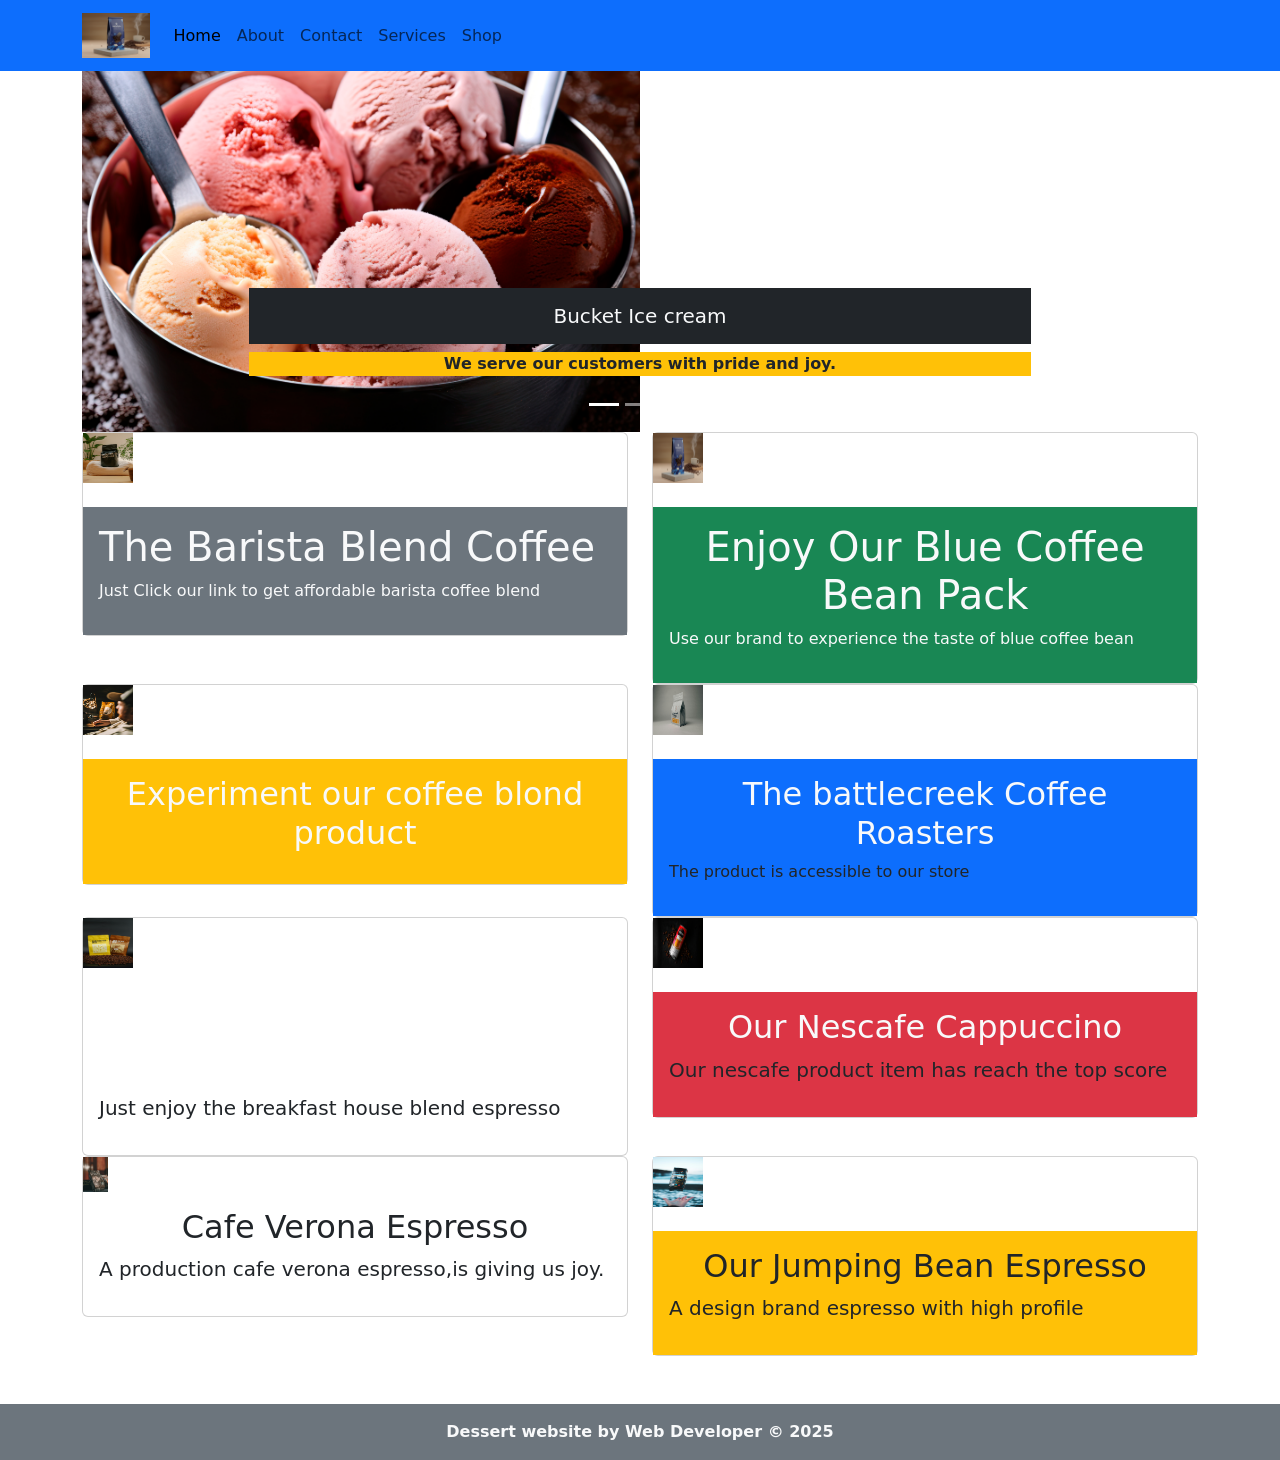
==== commit 3a0f9984: "Updated the index.html" ====
--- a/index.html
+++ b/index.html
@@ -47,21 +47,21 @@
   </div>
   <div class="carousel-inner">
     <div class="carousel-item active">
-      <img src="assets/img/bucket-ice-cream.jpg" class="d-block w-100" alt="...">
+      <img src="assets/img/bucket-ice-cream.jpg" class="d-block w-50" alt="...">
       <div class="carousel-caption d-none d-md-block">
         <h5 class="text-light bg-dark py-3 px-3">Bucket Ice cream</h5>
         <p class="text-dark bg-warning fw-bold">We serve our customers with pride and joy.</p>
       </div>
     </div>
     <div class="carousel-item">
-      <img src="assets/img/caramel-cake.jpg" class="d-block w-100" alt="...">
+      <img src="assets/img/caramel-cake.jpg" class="d-block w-50" alt="...">
       <div class="carousel-caption d-none d-md-block">
         <h5 class="text-dark bg-light py-3 px-3">Caramel Cake</h5>
         <p class="text-dark bg-light py-3 px-3">Just bring your cash and exchange with our caramel cake.</p>
       </div>
     </div>
     <div class="carousel-item">
-      <img src="assets/img/cheese-cake-dessert.jpg" class="d-block w-100" alt="...">
+      <img src="assets/img/cheese-cake-dessert.jpg" class="d-block w-50" alt="...">
       <div class="carousel-caption d-none d-md-block">
         <h5 class="text-dark bg-light py-3 px-3">Cheese cake dessert</h5>
         <p class="text-dark bg-light py-3 px-3">Serving cakes with our important clients.</p>
@@ -82,7 +82,7 @@
         <div class="row">
             <div class="col-12 col-md-4 col-lg-6">
                 <div class="card">
-                    <img src="assets/img/barista-roasters-coffee-3.jpg" class="img-fluid" alt="">
+                    <img src="assets/img/barista-roasters-coffee-3.jpg" class="img-fluid" style="width:50px; height: 50px;" alt="">
                     <div class="card-body text-light bg-secondary mt-4">
                         <h2 class=" text-light h1">The Barista Blend Coffee</h2>
                         <p class="text-light">Just Click our link to get affordable barista coffee blend</p>
@@ -92,7 +92,7 @@
              </div>
              <div class="col-12 col-md-4 col-lg-6">
                 <div class="card">
-                    <img src="assets/img/blue-coffee-bean-pack.png" class="img-fluid" alt="">
+                    <img src="assets/img/blue-coffee-bean-pack.png" style="width:50px; height:50px;" class="img-fluid" alt="">
                     <div class="card-body text-light bg-success mt-4">
                         <h2 class="text-center h1">Enjoy Our Blue Coffee Bean Pack</h2>
                         <p>Use our brand to experience the taste of blue coffee bean</p>
@@ -102,7 +102,7 @@
             </div>
             <div class="col-12 col-md-4 col-lg-6">
                 <div class="card">
-                    <img src="assets/img/blond-bear-espresso.jpg" class="img-fluid" alt="Blond">
+                    <img src="assets/img/blond-bear-espresso.jpg" style="width:50px; height:50px;" class="img-fluid" alt="Blond">
                     <div class="card-body text-light bg-warning mt-4">
                         <h2 class="text-center h1>Blond Bear Espresso</h2>
                         <p class="Lead">Experiment our coffee blond product</p>
@@ -113,7 +113,7 @@
              </div>
              <div class="col-12 col-md-4 col-lg-6">
                 <div class="card">
-                    <img src="assets/img/battlecreek-coffee-roasters.jpg" class="img-fluid" alt="">
+                    <img src="assets/img/battlecreek-coffee-roasters.jpg" style="width:50px; height:50px;" class="img-fluid" alt="">
                     <div class="card-body bg-primary mt-4">
                         <h2 class="text-light text-center">The battlecreek Coffee Roasters</h2>
                         <p>The product is accessible to our store</p>
@@ -123,7 +123,7 @@
             </div>
             <div class="col-12 col-md-4 col-lg-6">
                 <div class="card">
-                    <img src="/assets/img/breakfast-house-blend-espresso.jpg" class="img-fluid" alt="">
+                    <img src="assets/img/breakfast-house-blend-espresso.jpg" style="width:50px; height:50px;" class="img-fluid" alt="">
                     <div class="card-body bg-transparent mt-4">
                         <h2 class="text-center text-white">Breakfast & House Blend Espresso</h2>
                         <p class="lead">Just enjoy the breakfast house blend espresso</p>
@@ -132,7 +132,7 @@
             </div>
             <div class="col-12 col-md-4 col-lg-6">
                 <div class="card">
-                    <img src="assets/img/Nescafe-cappuccino.jpg" class="img-fluid" alt="">
+                    <img src="assets/img/Nescafe-cappuccino.jpg" style="width:50px; height:50px;" class="img-fluid" alt="">
                     <div class="card-body bg-danger mt-4">
                         <h2 class="text-center text-light">Our Nescafe Cappuccino</h2>
                         <p class="lead">Our nescafe product item has reach the top score</p>
@@ -142,17 +142,18 @@
             </div>
             <div class="col-12 col-md-4 col-lg-6">
                 <div class="card">
-                    <img src="assets/img/cafe-verona-espresso.jpg" class="img-fluid" alt="">
+                    <img src="assets/img/cafe-verona-espresso.jpg" style="width:25px; height: 35px;" class="img-fluid" alt="">
                     <div class="card-body ">
                         <h2 class="text-center text-dark">Cafe Verona Espresso</h2>
                         <p class="lead">A production cafe verona espresso,is giving us joy.</p>
                     </div>
 
                 </div>
-            </div>
-            <div class="col-12 col-md-4 col-lg-6">
-                <div class="card">
-                    <img src="assets/img/jumping-bean-espresso.jpg" class="img-fluid" alt="">
+                </div>
+            
+            <div class="col-12 col-md-4 col-lg-6">
+                <div class="card">
+                    <img src="assets/img/jumping-bean-espresso.jpg" style="width:50px; height:50px;" class="img-fluid" alt="">
                     <div class="card-body bg-warning mt-4">
                         <h2 class="text-center text-dark">Our Jumping Bean Espresso</h2>
                         <p class="lead">A design brand espresso with high profile</p>
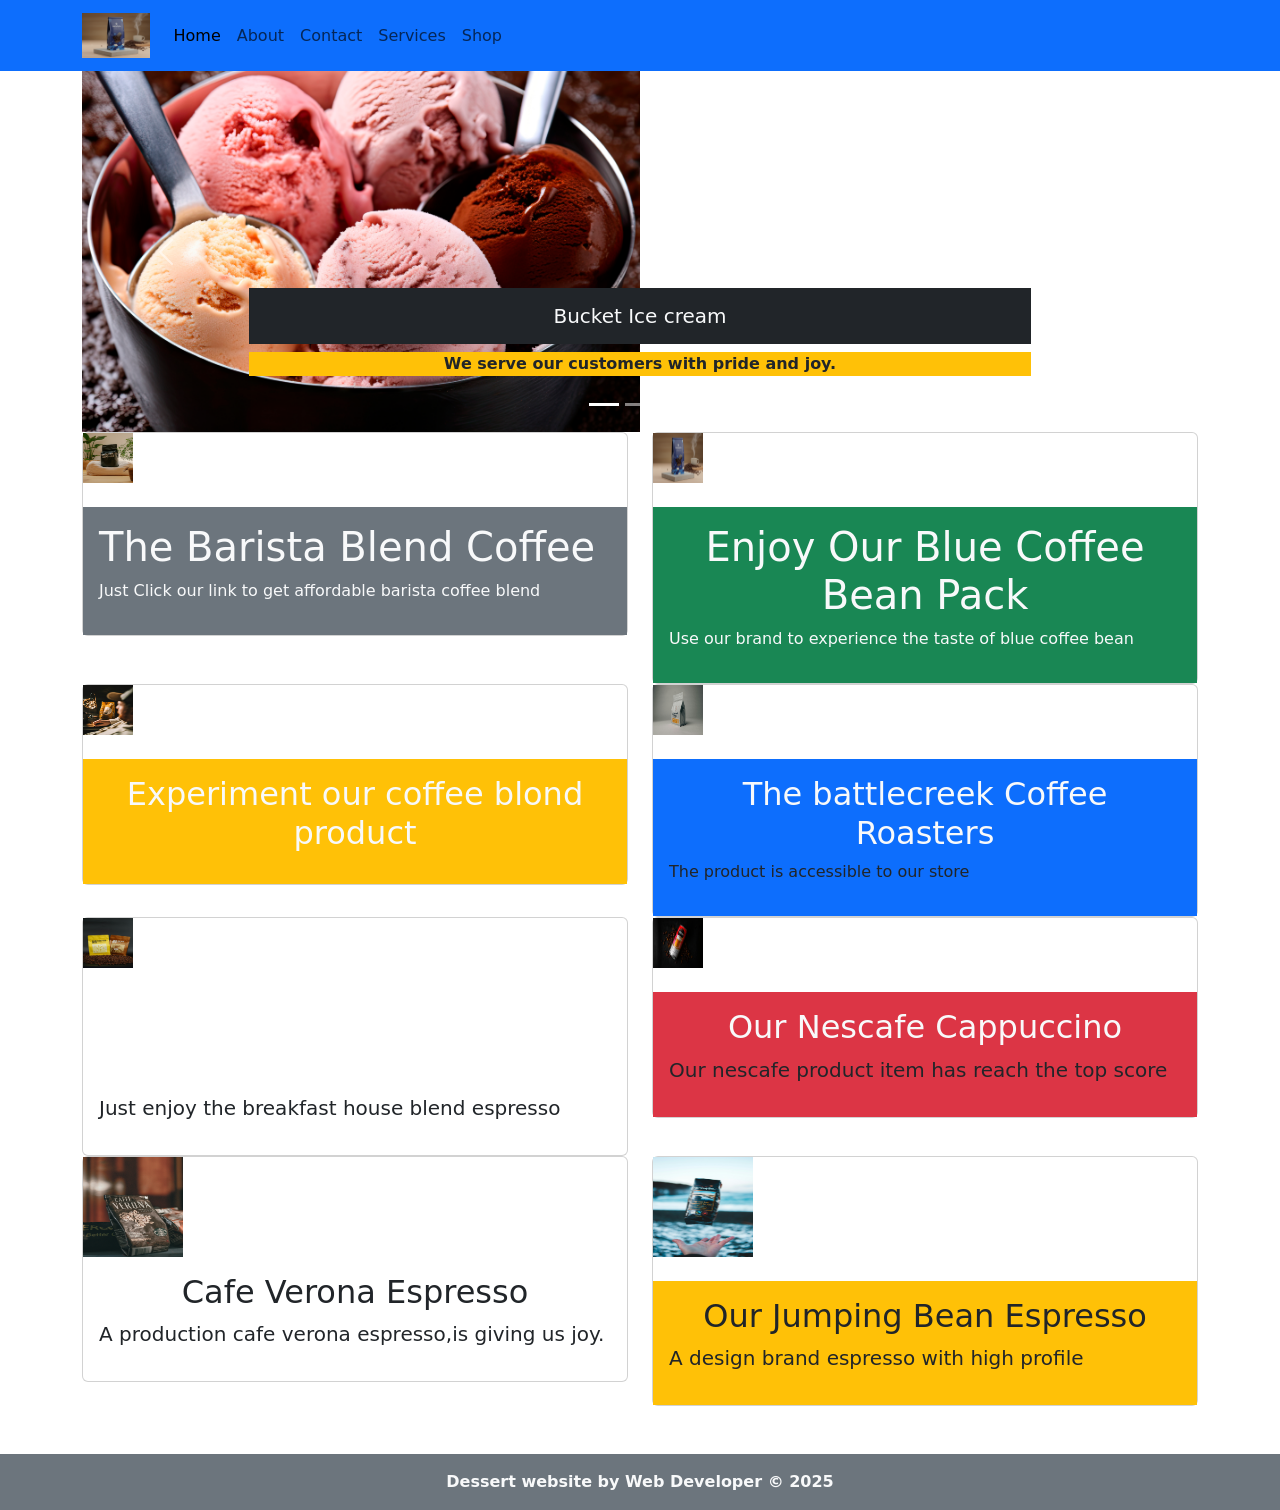
==== commit 9424e546: "Updated index.html" ====
--- a/index.html
+++ b/index.html
@@ -142,7 +142,7 @@
             </div>
             <div class="col-12 col-md-4 col-lg-6">
                 <div class="card">
-                    <img src="assets/img/cafe-verona-espresso.jpg" style="width:25px; height: 35px;" class="img-fluid" alt="">
+                    <img src="assets/img/cafe-verona-espresso.jpg" style="width:100px; height: 100px;" class="img-fluid" alt="">
                     <div class="card-body ">
                         <h2 class="text-center text-dark">Cafe Verona Espresso</h2>
                         <p class="lead">A production cafe verona espresso,is giving us joy.</p>
@@ -153,7 +153,7 @@
             
             <div class="col-12 col-md-4 col-lg-6">
                 <div class="card">
-                    <img src="assets/img/jumping-bean-espresso.jpg" style="width:50px; height:50px;" class="img-fluid" alt="">
+                    <img src="assets/img/jumping-bean-espresso.jpg" style="width:100px; height: 100px;px;" class="img-fluid" alt="">
                     <div class="card-body bg-warning mt-4">
                         <h2 class="text-center text-dark">Our Jumping Bean Espresso</h2>
                         <p class="lead">A design brand espresso with high profile</p>
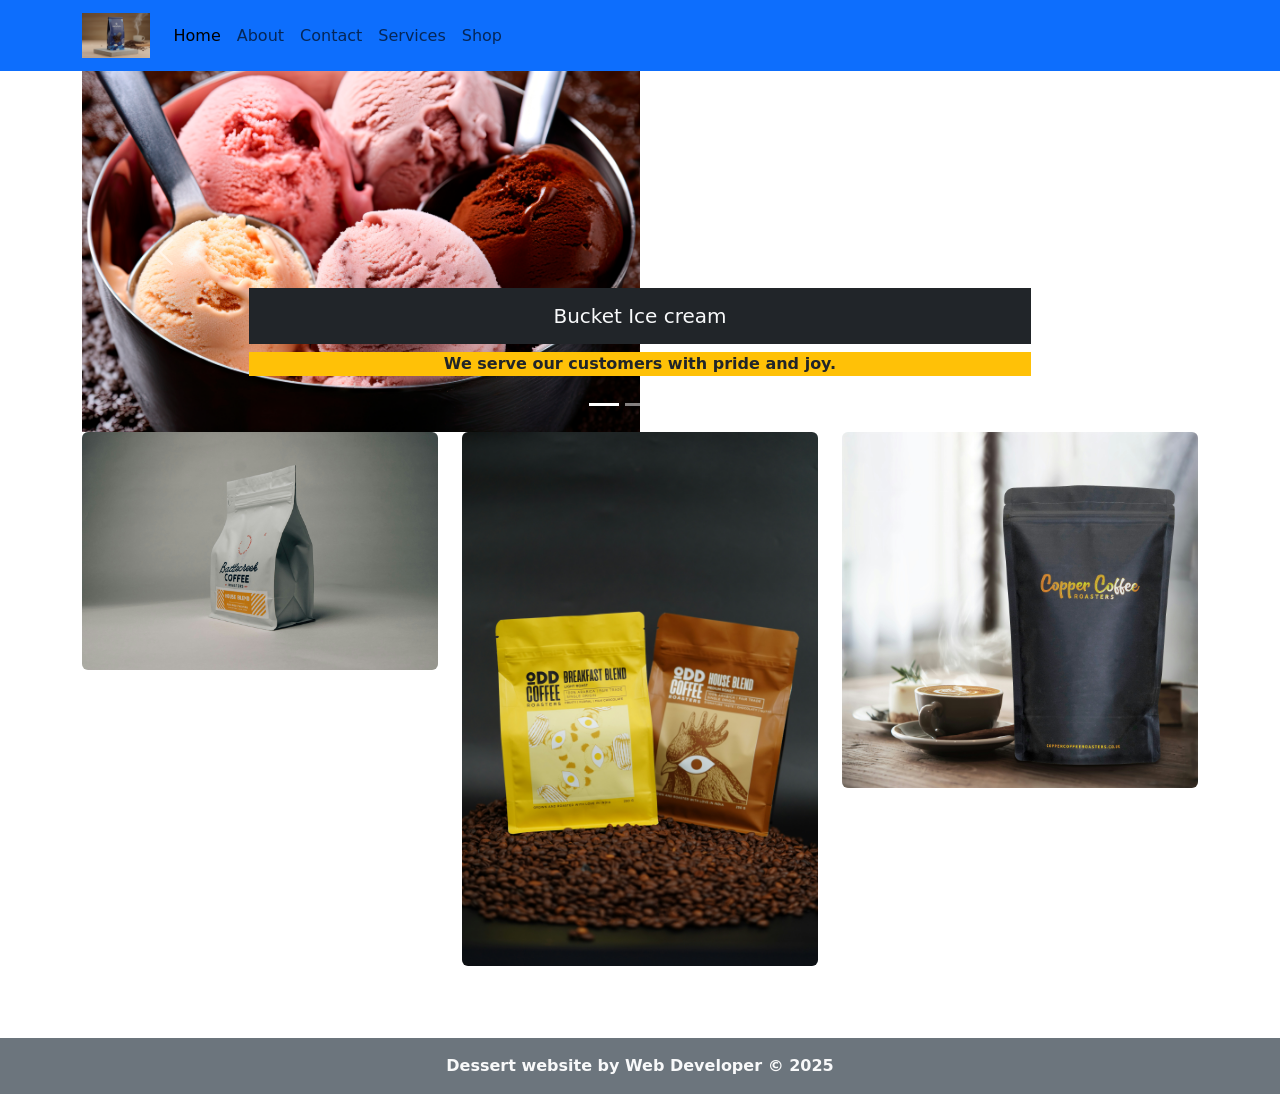
==== commit ac53e949: "Updated index.html" ====
--- a/index.html
+++ b/index.html
@@ -78,91 +78,27 @@
   </button>
 </div>
     </div>
-    <div class="container">
-        <div class="row">
-            <div class="col-12 col-md-4 col-lg-6">
-                <div class="card">
-                    <img src="assets/img/barista-roasters-coffee-3.jpg" class="img-fluid" style="width:50px; height: 50px;" alt="">
-                    <div class="card-body text-light bg-secondary mt-4">
-                        <h2 class=" text-light h1">The Barista Blend Coffee</h2>
-                        <p class="text-light">Just Click our link to get affordable barista coffee blend</p>
-                    </div>
+    
+        
+            <div class="container">
+  <div class="row">
+    
+    <div class="col-md-4 mb-4">
+      <img src="assets/img/battlecreek-coffee-roasters.jpg" class="img-fluid rounded" alt="battleckreek coffee roaster">
+    </div>
 
-                </div>
-             </div>
-             <div class="col-12 col-md-4 col-lg-6">
-                <div class="card">
-                    <img src="assets/img/blue-coffee-bean-pack.png" style="width:50px; height:50px;" class="img-fluid" alt="">
-                    <div class="card-body text-light bg-success mt-4">
-                        <h2 class="text-center h1">Enjoy Our Blue Coffee Bean Pack</h2>
-                        <p>Use our brand to experience the taste of blue coffee bean</p>
-                    </div>
+    <div class="col-md-4 mb-4">
+      <img src="assets/img/breakfast-house-blend-espresso.jpg" class="img-fluid rounded" alt="Breakfast and house coffee espresso">
+    </div>
 
-                </div>
-            </div>
-            <div class="col-12 col-md-4 col-lg-6">
-                <div class="card">
-                    <img src="assets/img/blond-bear-espresso.jpg" style="width:50px; height:50px;" class="img-fluid" alt="Blond">
-                    <div class="card-body text-light bg-warning mt-4">
-                        <h2 class="text-center h1>Blond Bear Espresso</h2>
-                        <p class="Lead">Experiment our coffee blond product</p>
-                        
-                    </div>
+    <div class="col-md-4 mb-4">
+      <img src="assets/img/copper-coffee-espresso.jpg" class="img-fluid rounded" alt="copper coffee espresso">
+    </div>
 
-                </div>
-             </div>
-             <div class="col-12 col-md-4 col-lg-6">
-                <div class="card">
-                    <img src="assets/img/battlecreek-coffee-roasters.jpg" style="width:50px; height:50px;" class="img-fluid" alt="">
-                    <div class="card-body bg-primary mt-4">
-                        <h2 class="text-light text-center">The battlecreek Coffee Roasters</h2>
-                        <p>The product is accessible to our store</p>
-                    </div>
-
-                </div>
-            </div>
-            <div class="col-12 col-md-4 col-lg-6">
-                <div class="card">
-                    <img src="assets/img/breakfast-house-blend-espresso.jpg" style="width:50px; height:50px;" class="img-fluid" alt="">
-                    <div class="card-body bg-transparent mt-4">
-                        <h2 class="text-center text-white">Breakfast & House Blend Espresso</h2>
-                        <p class="lead">Just enjoy the breakfast house blend espresso</p>
-                    </div>
-                 </div>
-            </div>
-            <div class="col-12 col-md-4 col-lg-6">
-                <div class="card">
-                    <img src="assets/img/Nescafe-cappuccino.jpg" style="width:50px; height:50px;" class="img-fluid" alt="">
-                    <div class="card-body bg-danger mt-4">
-                        <h2 class="text-center text-light">Our Nescafe Cappuccino</h2>
-                        <p class="lead">Our nescafe product item has reach the top score</p>
-                    </div>
-
-                </div>
-            </div>
-            <div class="col-12 col-md-4 col-lg-6">
-                <div class="card">
-                    <img src="assets/img/cafe-verona-espresso.jpg" style="width:100px; height: 100px;" class="img-fluid" alt="">
-                    <div class="card-body ">
-                        <h2 class="text-center text-dark">Cafe Verona Espresso</h2>
-                        <p class="lead">A production cafe verona espresso,is giving us joy.</p>
-                    </div>
-
-                </div>
-                </div>
-            
-            <div class="col-12 col-md-4 col-lg-6">
-                <div class="card">
-                    <img src="assets/img/jumping-bean-espresso.jpg" style="width:100px; height: 100px;px;" class="img-fluid" alt="">
-                    <div class="card-body bg-warning mt-4">
-                        <h2 class="text-center text-dark">Our Jumping Bean Espresso</h2>
-                        <p class="lead">A design brand espresso with high profile</p>
-                    </div>
-
-                </div>
-            </div>
-        </div>
-    </div>
+  </div>
+</div>
+        
+    
 
     <!-- ORDER MODAL - Add this before footer -->
     <div class="modal fade" id="orderModal" tabindex="-1" aria-labelledby="orderModalLabel" aria-hidden="true">
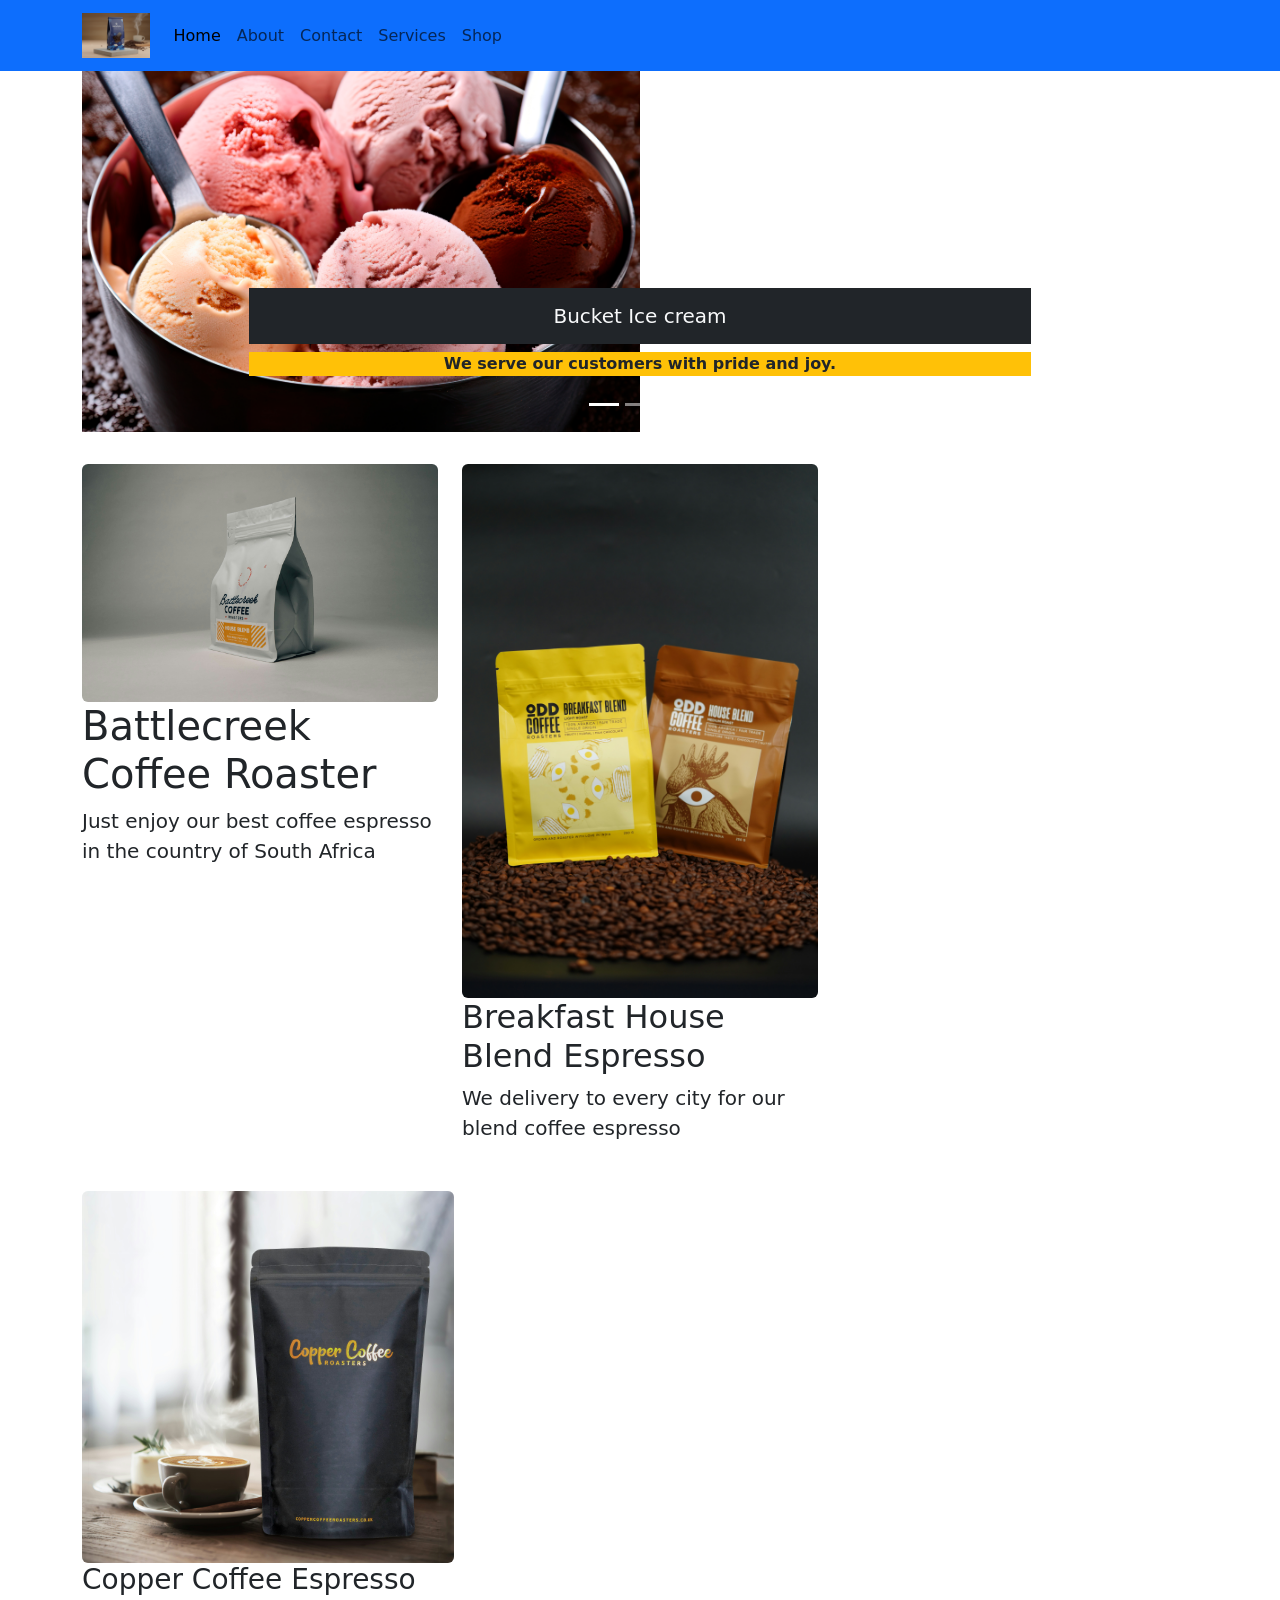
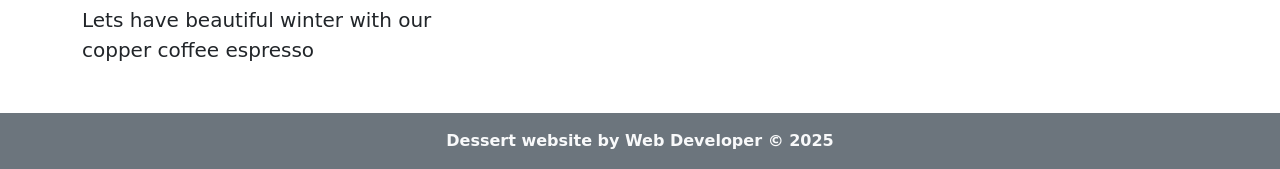
==== commit e1a765a1: "Added the heading and paragraph" ====
--- a/index.html
+++ b/index.html
@@ -78,21 +78,26 @@
   </button>
 </div>
     </div>
-    
-        
-            <div class="container">
+      <div class="container">
   <div class="row">
     
-    <div class="col-md-4 mb-4">
+    <div class="col-md-4 mt-4 py-2 mb-4">
       <img src="assets/img/battlecreek-coffee-roasters.jpg" class="img-fluid rounded" alt="battleckreek coffee roaster">
+      <h1>Battlecreek Coffee Roaster</h1>
+      <p class="lead">Just enjoy our best coffee espresso in the country of South Africa</p>
     </div>
 
-    <div class="col-md-4 mb-4">
+    <div class="col-md-4 mt-4 py-2 mb-4">
       <img src="assets/img/breakfast-house-blend-espresso.jpg" class="img-fluid rounded" alt="Breakfast and house coffee espresso">
+      <h2>Breakfast House Blend Espresso</h2>
+      <p class="lead">We delivery to every city for our blend coffee espresso</p>
+    </div>
     </div>
 
     <div class="col-md-4 mb-4">
       <img src="assets/img/copper-coffee-espresso.jpg" class="img-fluid rounded" alt="copper coffee espresso">
+      <h3> Copper Coffee Espresso</h3>
+      <p class="lead">Lets have beautiful winter with our copper coffee espresso</p>
     </div>
 
   </div>
